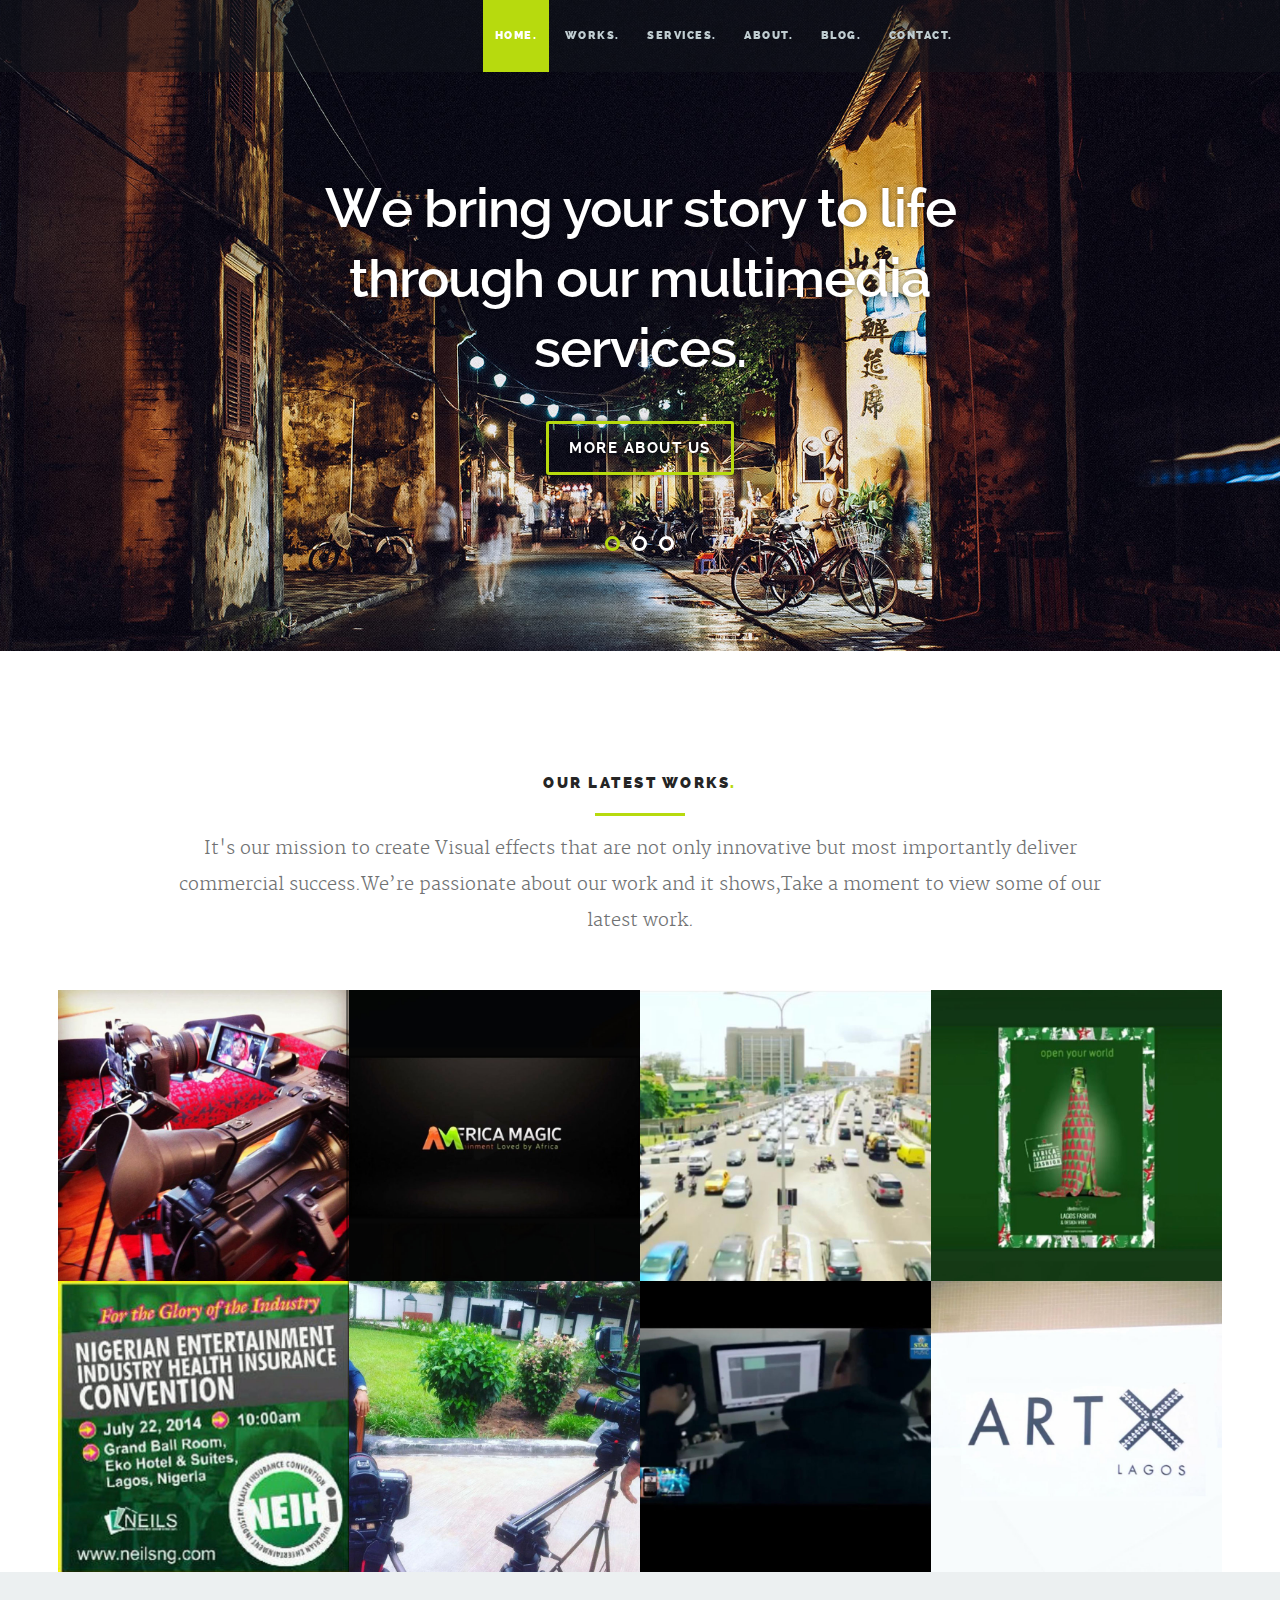
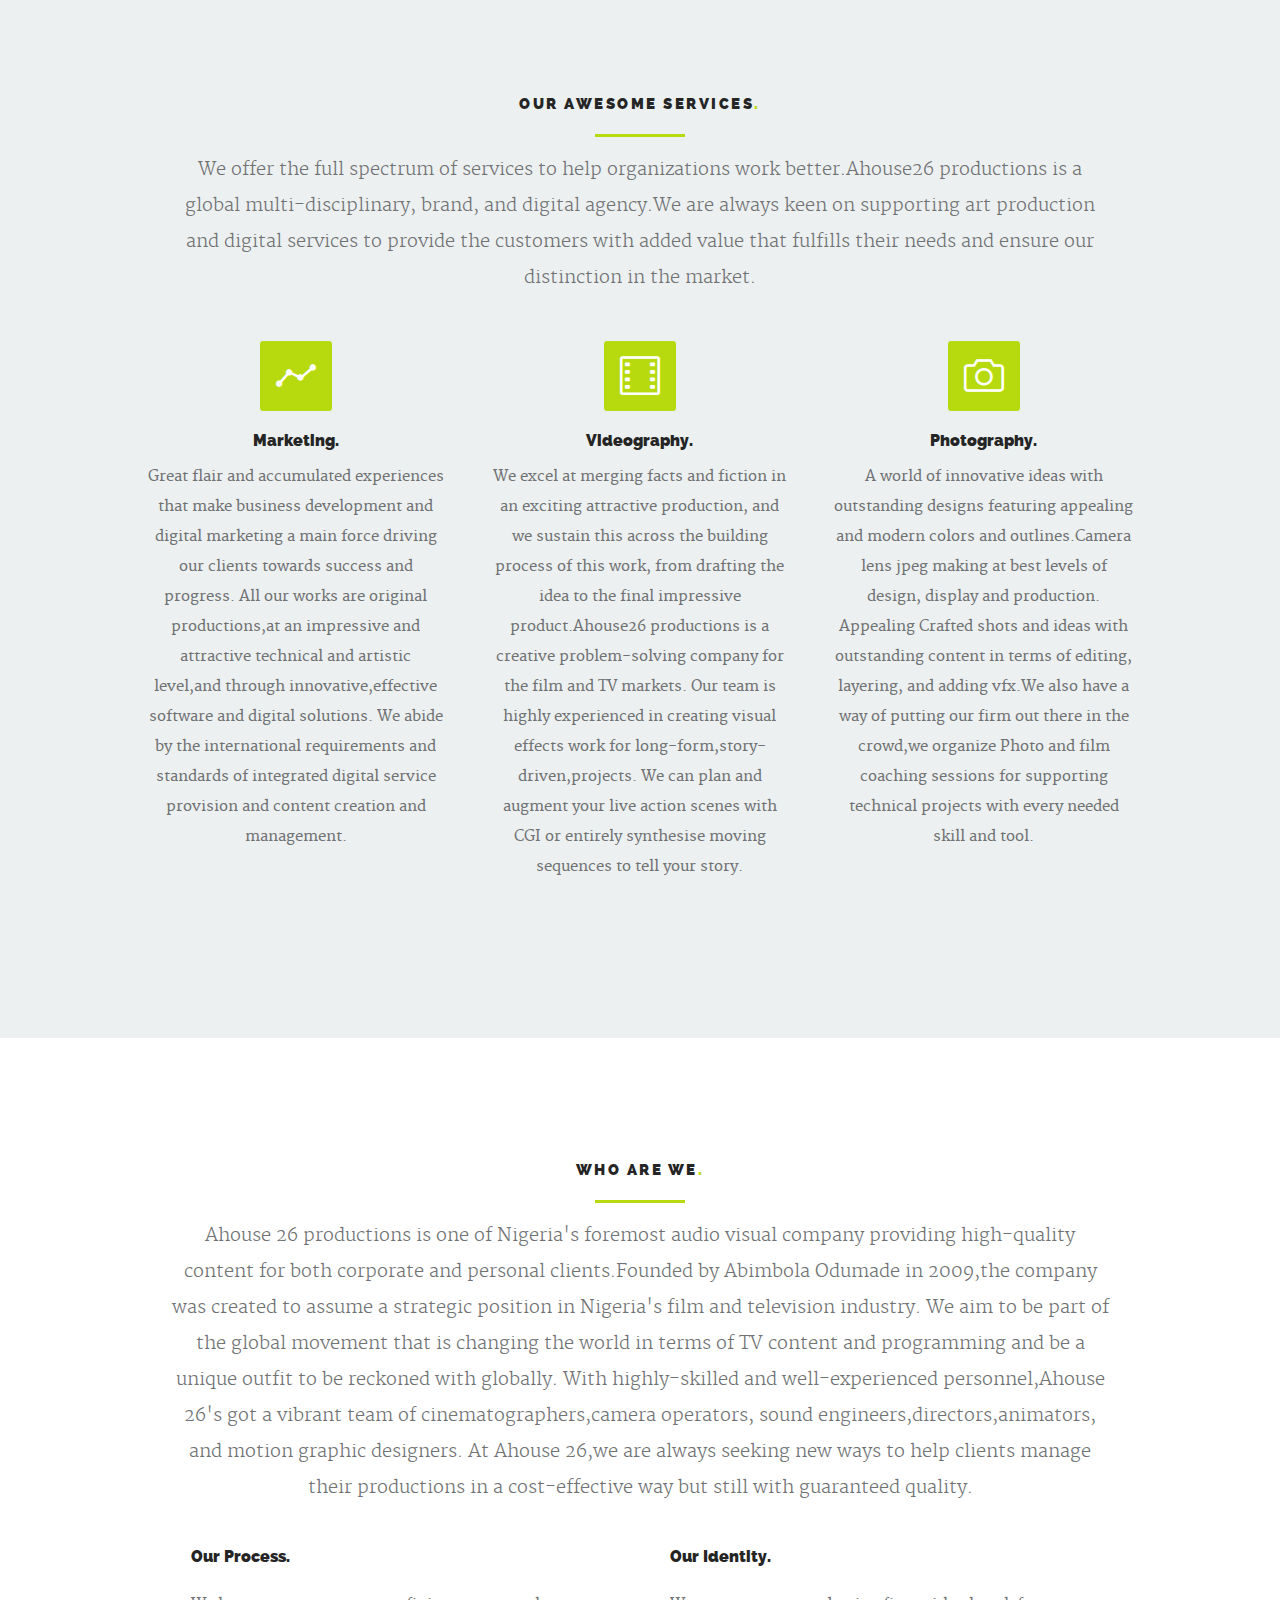
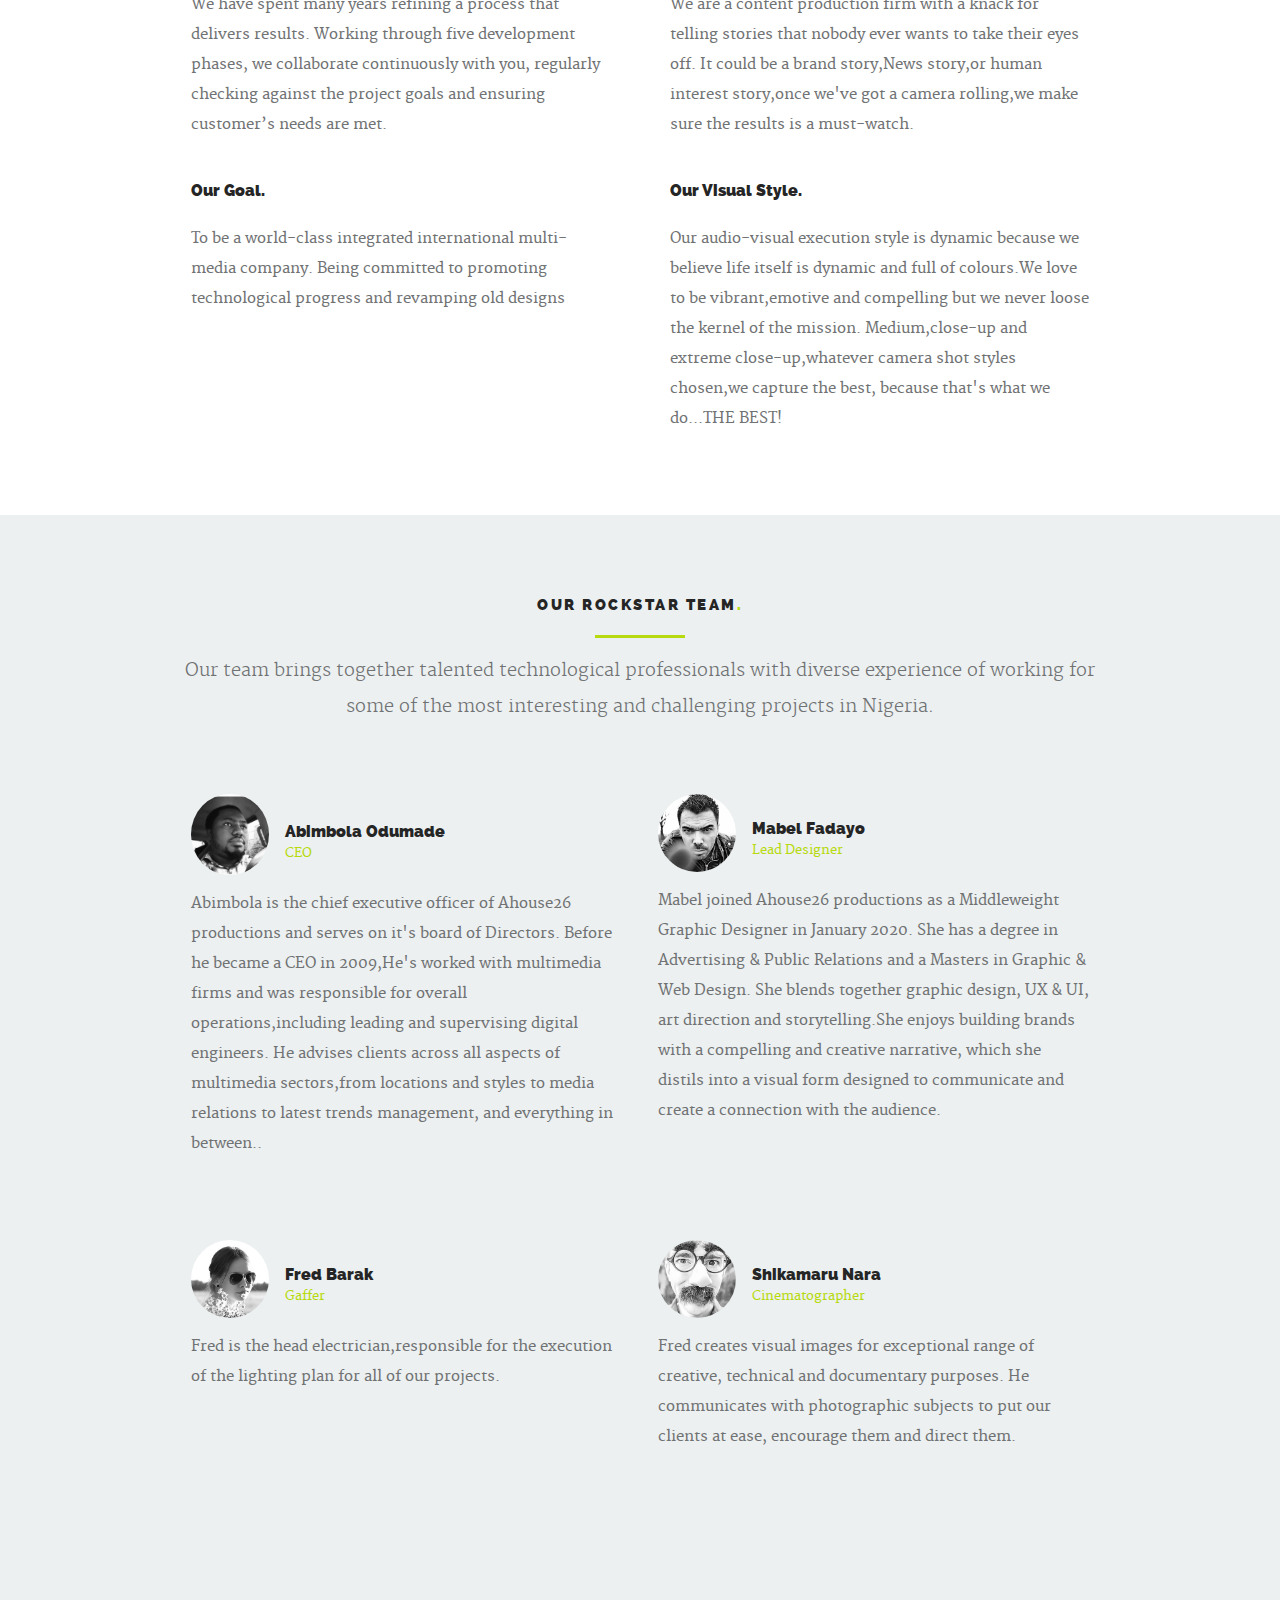
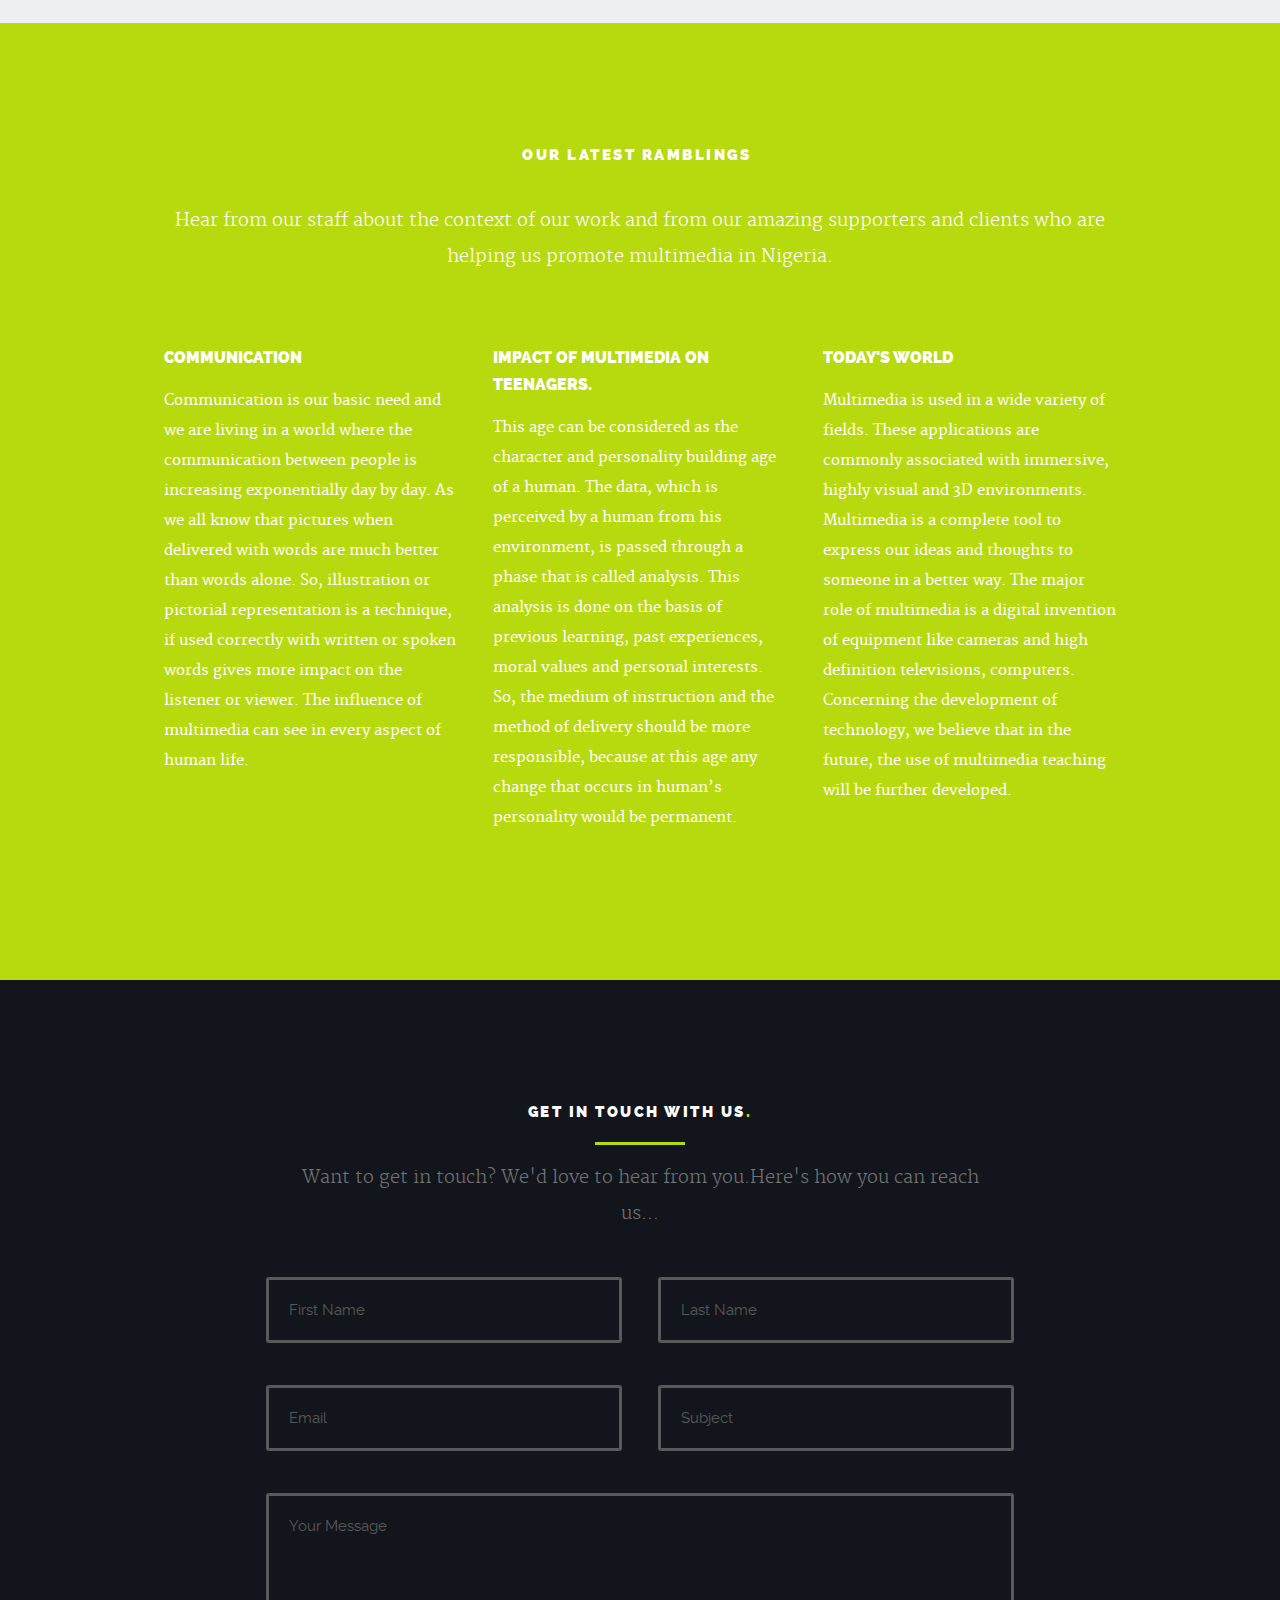
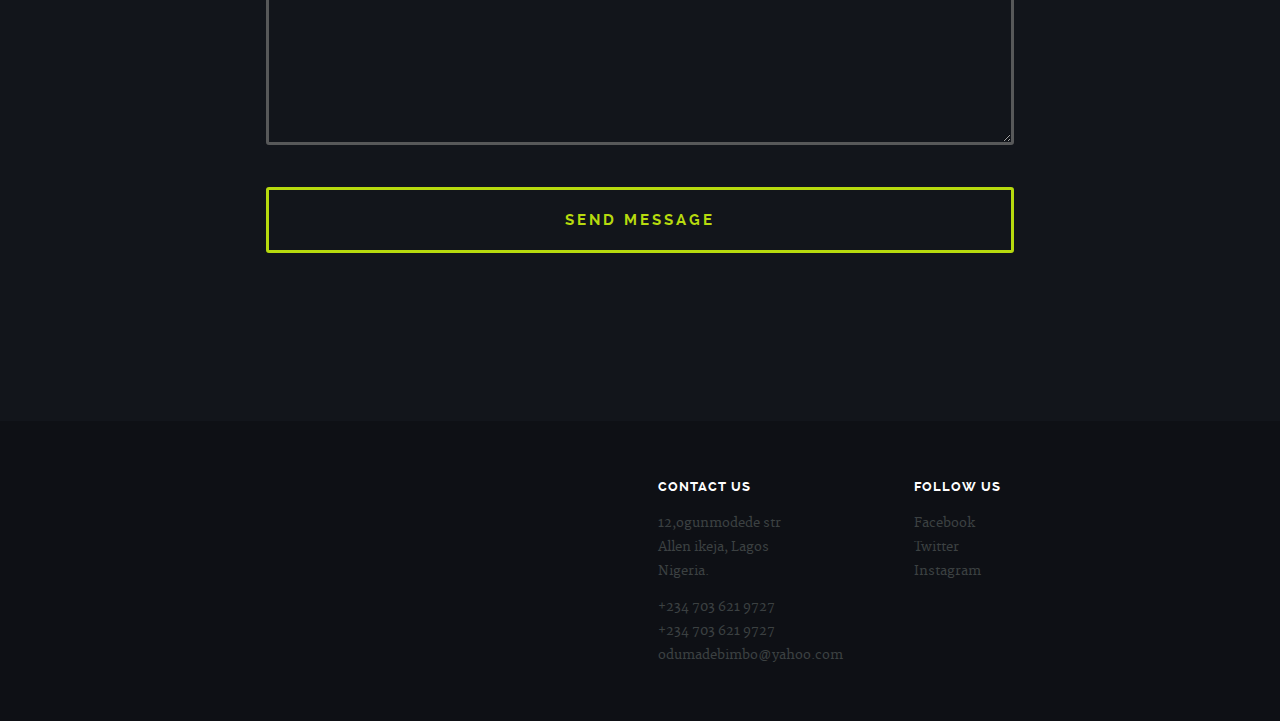
==== index.html @ 0a02a120 "Initial commit" ====
<!DOCTYPE html>
<html class="no-js" lang="en"> 
<head>

   
   <meta charset="utf-8">
	<title>Home -Ahouse26 productions</title>
	<meta name="description" content="">  
	<meta name="author" content="">

  
	<meta name="viewport" content="width=device-width, initial-scale=1, maximum-scale=1">

	
   <link rel="stylesheet" href="css/base.css">
	<link rel="stylesheet" href="css/main.css">
   <link rel="stylesheet" href="css/media-queries.css">         

   
	<script src="js/modernizr.js"></script>

   
	<link rel="shortcut icon" href="favicon.png" >

</head>

<body class="homepage">

   <div id="preloader"> 
	   <div id="status">
         <img src="images/loader.gif" height="60" width="60" alt="">
         <div class="loader">Loading...</div>
      </div>
   </div>
   

  
   <header id="main-header">

   	<div class="row header-inner">

	      <div class="logo">
			<a class="smoothscroll" href="#hero" img src="/images/Logo.png" alt="logo">ahouse26 productions</a>
	      </div>

	      <nav id="nav-wrap">         
	         
	         <a class="mobile-btn" href="#nav-wrap" title="Show navigation">
	         	<span class='menu-text'>Show Menu</span>
	         	<span class="menu-icon"></span>
	         </a>
         	<a class="mobile-btn" href="#" title="Hide navigation">
         		<span class='menu-text'>Hide Menu</span>
         		<span class="menu-icon"></span>
         	</a>         

	         <ul id="nav" class="nav">
	            <li class="current"><a class="active" href="#hero">Home.</a></li>
		         <li><a class="active" href="portfolio.html">Works.</a></li>
	            <li><a class="smoothscroll" href="#services">Services.</a></li>
	            <li><a class="smoothscroll" href="#about">About.</a></li>
	            <li><a class="active" href="blog.html">Blog.</a></li>	            
	            <li><a class="smoothscroll" href="#contact">Contact.</a></li>
	         </ul> 

	      </nav>       

	   </div> 

   </header> 


   
   <section id="hero">	
   	  
		<div class="row hero-content">

			<div class="twelve columns flex-container">

			   <div id="hero-slider" class="flexslider">

				   <ul class="slides">

					  
					   <li>
						   <div class="flex-caption">
								<h1>We bring your story to life through our multimedia services.</h1>	
								<p><a class="button stroke smoothscroll" href="#about">More About Us</a></p>																   
							</div>						
					   </li>

					   
					   <li>						
							<div class="flex-caption">
								<h1 >We imagine, craft and manage your brand in this new digital world.</h1>	
								<p><a class="button stroke smoothscroll" href="#portfolio">See Our Works</a></p>									   
							</div>					
					   </li>

					  
					   <li>
						   <div class="flex-caption">
								<h1 >Take a look at some of <a class="smoothscroll" href="#portfolio" title="">our works</a> or <a class="smoothscroll" href="#contact" title="">contact us</a> to discuss how we can help you.</h1>
								<p><a class="button stroke smoothscroll" href="#contact">Get In Touch</a></p>										   
							</div>
					   </li>					              

				   </ul>

			   </div> 		   

	      </div>  

		</div>   

   </section> 


   
   <section id="portfolio">

      <div class="row section-head">

      	<div class="twelve columns">

	         <h1>Our Latest Works<span>.</span></h1>

	         <hr />

	         <p>It's our mission to create Visual effects that are not only innovative but most importantly deliver commercial success.We’re passionate about our work and it shows,Take a moment to view some of our latest work.
	         </p>

	      </div>

      </div>

      <div class="row items">

      	<div class="twelve columns">

            <div id="portfolio-wrapper" class="bgrid-fourth s-bgrid-third mob-bgrid-half group">

          	   <div class="bgrid item">
                  <div class="item-wrap">

                     <a href="portfolio.html">
                        <img src="images/portfolio/grizzly.jpg" alt="Grizzly">
                        <div class="overlay"></div>                       
                        <div class="portfolio-item-meta">
          					      <h5>Rolling</h5>
                              <p>Photography</p>
          					</div>                         
                     </a>

                  </div>
          		</div> 

               <div class="bgrid item">
                  <div class="item-wrap">

                     <a href="portfolio.html">
                        <img src="images/portfolio/hotel.jpg" alt="Hotel Sign">
                        <div class="overlay">
                        	<div class="portfolio-item-meta">
          					      <h5>African magic</h5>
                              <p>TV show</p>
          					   </div>
                        </div>                        
                     </a>

                  </div>
          		</div>
               <div class="bgrid stack item">
                  <div class="item-wrap">

                     <a href="portfolio.html">
                        <img src="images/portfolio/beetle.jpg" alt="Beetle">                        
                        <div class="overlay">
                        	<div class="portfolio-item-meta">
          					      <h5>Victoria island</h5>
                              <p>Video shoot</p>
          					   </div>
                        </div>                        
                     </a>

                  </div>
          		</div> 

               <div class="bgrid item">
                  <div class="item-wrap">

                     <a href="portfolio.html">
                        <img src="images/portfolio/banjo-player.jpg" alt="Banjo Player">
                        <div class="overlay">
                        	<div class="portfolio-item-meta">
          					      <h5>Heinekens</h5>
                              <p>Commercial</p>
          					   </div>
                        </div>                       
                     </a>

                  </div>
          		</div> 

               <div class="bgrid item">
                  <div class="item-wrap">

                     <a href="portfolio.html">
                     	<img src="images/portfolio/coffee.jpg" alt="Coffee Cup">
                       	<div class="overlay">
                       		<div class="portfolio-item-meta">
          					      <h5>NEILS</h5>
                              <p>Programme</p>
          					   </div>
                       	</div>                        
                     </a>

                  </div>
          		</div> 

               <div class="bgrid item">
                  <div class="item-wrap">

                     <a href="portfolio.html">
                        <img src="images/portfolio/farmerboy.jpg" alt="Farmerboy">
                        <div class="overlay">
                        	<div class="portfolio-item-meta">
          					      <h5>Movie</h5>
                              <p>Videography</p>
          					   </div>
                        </div>                        
                     </a>

                  </div>
          		</div> 

               <div class="bgrid item">
                  <div class="item-wrap">

                     <a href="portfolio.html">                        
                        <img src="images/portfolio/judah.jpg" alt="Judah">                       
                        <div class="overlay">
                        	<div class="portfolio-item-meta">
          					      <h5>Music  video</h5>
                              <p>entertainment</p>
          					   </div>
                        </div>                        
                     </a>

                  </div>
          		</div> 

               <div class="bgrid item">
                  <div class="item-wrap">

                     <a href="portfolio.html">
                        <img src="images/portfolio/embossed-paper.jpg" alt="Embossed Paper">
                        <div class="overlay">
                        	<div class="portfolio-item-meta">
          					      <h5>exhibition</h5>
                              <p>Video shoot</p>
          					   </div>
                        </div>                                                
                     </a>                   

                  </div>
          		</div>  

            </div> 

         </div> 

      </div>  
      
   </section> 


  
   <section id="services">

   	<div class="row section-head">

   		<div class="twelve columns">

	         <h1>Our Awesome Services<span>.</span></h1>

	         <hr />

	         <p>We offer the full spectrum of services to help organizations work better.Ahouse26 productions is a global multi-disciplinary, brand, and digital agency.We are always keen on supporting art production and digital services to provide the customers with added value that fulfills their needs and ensure our distinction in the market.
	         </p>

         </div>

      </div>

      <div class="row">

      	<div class="twelve columns">

	      	<div class="service-list bgrid-third s-bgrid-half mob-bgrid-whole">

	      		<div class="bgrid">

	               <div class="icon-part">
	               	<span class="icon-graph"></span>
	               </div>

	               <h3>Marketing.</h3>

	               <div class="service-content">	                  
		               <p>Great flair and accumulated experiences that make business development and digital marketing a main force driving our clients towards success and progress. 
						   All our works are original productions,at an impressive and attractive technical and artistic level,and through innovative,effective software and digital solutions.
						   We abide by the international requirements and standards of integrated digital service provision and content creation and management.
	         			</p> 
	               </div>      

	            </div> 

				   <div class="bgrid">

	              	<div class="icon-part">
	               	<i class="icon-film"></i>
	               </div>

	               <h3>Videography.</h3>                  

	               <div class="service-content">	                  
		               <p>We excel at merging facts and fiction in an exciting attractive production, and we sustain this across the building process of this work, from drafting the idea to the final impressive product.Ahouse26 productions is a creative problem-solving company for the film and TV markets.
						   Our team is highly experienced in creating visual effects work for long-form,story-driven,projects.
						   We can plan and augment your live action scenes with CGI or entirely synthesise moving sequences to tell your story.
	         			</p> 
	               </div>                                 

	            </div> 
				   <div class="bgrid">

	              	<div class="icon-part">	               	
	               	<i class="icon-camera"></i>
	               </div>

	               <h3>Photography.</h3>

	               <div class="service-content">		                  
		               <p> A world of innovative ideas with outstanding designs featuring appealing and modern colors and outlines.Camera lens jpeg making at best levels of design, display and production.
						Appealing Crafted shots and ideas with outstanding content in terms of editing, layering, and adding vfx.We also have a way of putting our firm out there in the crowd,we organize Photo and film coaching sessions for supporting technical projects with every needed skill and tool.
	         			</p> 
	               </div>                               

	            </div> 

				   
	                  
	               

   </section> 


   
   <section id="about">

   	<div class="row section-head">

   		<div class="twelve columns">

	         <h1>Who Are We<span>.</span></h1>

	         <hr />

	         <p>Ahouse 26 productions is one of Nigeria's foremost audio visual company providing high-quality content for both corporate 
				and personal clients.Founded by Abimbola Odumade in 2009,the company was created to assume a strategic position in 
				Nigeria's film and television industry.
				We aim to be part of the global movement that is changing the world in terms of TV content and programming and be a unique
				outfit to be reckoned with globally.
				With highly-skilled and well-experienced personnel,Ahouse 26's got a vibrant team of cinematographers,camera operators,
				sound engineers,directors,animators, and motion graphic designers.
				At Ahouse 26,we are always seeking new ways to help clients manage their productions in a cost-effective way but still with
				guaranteed quality.
	         </p>

	      </div>

      </div>

      <div class="row about-content"> 

      	<div class="mob-whole six columns left">

      		<h3>Our Process.</h3>	

	      	<p>We have spent many years refining a process that delivers results. Working through five development phases,
			we collaborate continuously with you, regularly checking against the project goals and
			ensuring customer’s needs are met.
	         </p>

      	</div> 

      	<div class="mob-whole six columns right">

	      	<h3>Our Identity.</h3>

	      	<p>We are a content production firm with a knack  for telling stories that nobody ever wants to take their eyes off.
				It could be a brand story,News story,or human interest story,once we've got a camera rolling,we make sure the 
				results is a must-watch.

	         </p>	

      	</div> 

      </div> 

      <div class="row about-content"> 

      	<div class="mob-whole six columns left">

	      	<h3>Our Goal.</h3>	

	      	<p>To be a world-class integrated international multi-media company. Being committed to promoting technological progress and revamping 
				old designs
	         </p>

      	</div> 

      	<div class="mob-whole six columns right">

	      	<h3>Our Visual Style.</h3>

	      	<p>Our audio-visual execution style is dynamic because we believe life itself is dynamic and
				full of colours.We love to be vibrant,emotive and compelling but we never loose the kernel
				of the mission.
				Medium,close-up and extreme close-up,whatever camera shot styles chosen,we capture the best,
				because that's what we do...THE BEST!
	         </p>	

      	</div> 

      </div> 

      
   	<div id='team'>

	      <div class="row team section-head">

	   		<div class="twelve columns">

		         <h1>Our Rockstar Team<span>.</span></h1>

		         <hr />

		         <p>Our team brings together talented technological professionals with diverse experience of working
					 for some of the most interesting and challenging projects in Nigeria.
		         </p>	         

		      </div>

	      </div>

      	<div class="row about-content">

      		<div class="twelve columns">

		         <div id="team-wrapper" class="bgrid-half mob-bgrid-whole group">

		            <div class="bgrid member">

		               <div class="member-header">

		                 	<div class="member-pic">
									<img src="images/team/member01-k.jpeg" alt=""/>                        	                       	
		                 	</div>

		                  <div class="member-name">
		                     <h3>Abimbola Odumade</h3>
		                     <span>CEO</span>
		                  </div>

		               </div>							

		               <p>Abimbola is the chief executive officer of Ahouse26 productions and serves on it's board of Directors.
						Before he became a CEO in 2009,He's worked with multimedia firms and was responsible for overall operations,including
						leading and supervising digital engineers.
						He advises clients across all aspects of multimedia sectors,from locations and styles to media relations
						to latest trends management, and everything in between.. </p>

		               

		          	</div> 

		            <div class="bgrid member">

		              	<div class="member-header">
										
								<div class="member-pic">
		                 		<img src="images/team/member02-k.jpg" alt=""/>                        	
		                	</div>
		                
		                	<div class="member-name">
		                   	<h3>Mabel Fadayo</h3>
		                   	<span>Lead Designer</span>
		                	</div>

		               </div>

		               <p>Mabel joined Ahouse26 productions as a Middleweight Graphic Designer in January 2020.
						She has a degree in Advertising & Public Relations and a Masters in Graphic & Web Design.
						She blends together graphic design, UX & UI,
						art direction and storytelling.She enjoys building brands with a compelling and creative narrative,
						which she distils into a visual form designed to communicate and create a connection with the audience. </p>

		               
		       		</div> 
		            <div class="bgrid member first">

							<div class="member-header">
							
								<div class="member-pic">
		                		<img src="images/team/member03-k.jpg" alt=""/>                        	
		               	</div>

		               	<div class="member-name">
		                  	<h3>Fred Barak</h3>
		                  	<span>Gaffer</span>
		               	</div>

							</div>

		               <p>Fred is the head electrician,responsible for the execution of the lighting plan for all of our projects.</p>

		               

		      		</div> 

		            <div class="bgrid member">

		            	<div class="member-header">
										
								<div class="member-pic">
									<img src="images/team/member04-k.jpg" alt=""/>                        	                        	
		                 	</div>

		                  <div class="member-name">
		                     <h3>Shikamaru Nara</h3>
		                     <span>Cinematographer</span>
		                  </div>

		               </div>

		               <p>Fred creates visual images for exceptional range of creative, technical and documentary purposes.
						He communicates with photographic subjects to put our clients at ease, encourage them and direct them. </p>

		               

		            </div> 
		         </div> 

	         </div> 

         </div> 

      </div>       

   </section> 

   
   <section id="journal">

	   <div class="row section-head">

	   	<div class="twelve columns">

			   <h1>Our Latest Ramblings<span>.</span></h1>

			   <hr />

			   <p>Hear from our staff about the context of our work and from our amazing supporters and clients who are helping us 
				   promote multimedia in Nigeria.
		      </p>	         

		    </div>

	   </div>

      <div class="row">

      	<div class="twelve columns">

	         <div id="blog-wrapper" class="bgrid-third s-bgrid-half mob-bgrid-whole group">

	            <article class="bgrid">
						
						<h5>March 16, 2021</h5>
	               <h3><a href="single.html">COMMUNICATION</a></h3>
	                           
	               <p>Communication is our basic need and we are living in a world where the communication between people is increasing
					    exponentially day by day. As we all know that pictures when delivered with words are much better than words alone. 
						So, illustration or pictorial representation is a technique, if used correctly with written or spoken words gives 
						more impact on the listener or viewer.
						 The influence of multimedia can see in every aspect of human life. 
	               </p>
	                        
	            </article>

	            <article class="bgrid">
						
						<h5>August 29, 2020</h5>
	               <h3><a href="single.html">IMPACT OF MULTIMEDIA ON TEENAGERS.</a></h3>
	                           
	               <p>
					This age can be considered as the character and personality building age of a human. The data, which is perceived by a 
					human from his environment, is passed through a phase that is  called  analysis.  This  analysis  is  done  on  the  basis
					  of previous  learning,  past  experiences,  moral  values  and personal  interests.  So,  the  medium  of  instruction
					    and  the method of delivery should be  more responsible, because  at this  age  any  change  that  occurs  in  human’s
						  personality would be permanent. 
	            	</p>
	                        
	            </article>

	            <article class="bgrid">
						
						<h5>December 28, 2020</h5>	
	               <h3><a href="single.html">TODAY'S WORLD</a></h3>
	                           
	               <p>
					Multimedia is used in a wide variety of fields. These applications are commonly associated with immersive, highly visual
					 and 3D environments. Multimedia is a complete tool to express our ideas and thoughts to someone in a better way. The major
					  role of multimedia is a digital invention of equipment like cameras and high definition televisions, computers.
					   Concerning the development of technology, we believe that in the future, the use of multimedia teaching will be further developed.

	            	</p>
	                        
	            </article>

	           

	            

	                             

	         </div> 

	      </div> 

      </div> 

   </section> 

   
   
   <section id="contact">

   	<div class="row section-head">

   		<div class="twelve columns">

	         <h1>Get In Touch With Us<span>.</span></h1>

	         <hr />

	         <p>Want to get in touch? We'd love to hear from you.Here's how you can reach us...
	         </p>

	      </div>

      </div>

      <div class="row form-section">
      	
      	<div id="contact-form" class="twelve columns">

            <form name="contactForm" id="contactForm" method="post" action="">

      			<fieldset>

                  <div class="row">

	                  <div class="six columns mob-whole">
	                  	<label for="contactFname">First Name <span class="required">*</span></label>	      						   
	      					<input name="contactFname" type="text" id="contactFname" placeholder="First Name" value="" />	      					
	                  </div>

	                  <div class="six columns mob-whole">	
	                  	<label for="contactLname">Last Name <span class="required">*</span></label>      						   
	      					<input name="contactLname" type="text" id="contactLname" placeholder="Last Name" value="" />	      					
	                  </div>	                        

                  </div>

                  <div class="row">

	                  <div class="six columns mob-whole">	
	                  	<label for="contactEmail">Email <span class="required">*</span></label>      						   
	      					<input name="contactEmail" type="text" id="contactEmail" placeholder="Email" value="" />	      					
	                  </div>

	                  <div class="six columns mob-whole">	 
	                  	<label for="contactSubject">Subject</label>     						   
	      					<input name="contactSubject" type="text" id="contactSubject" placeholder="Subject"  value="" />	      					
	                  </div>

                  </div>

                  <div class="row">

	                  <div class="twelve columns">
	                     <label  for="contactMessage">Message <span class="required">*</span></label>
	                     <textarea name="contactMessage"  id="contactMessage" placeholder="Your Message" rows="10" cols="50" ></textarea>
	                  </div>

                  </div>

                  <div>
                     <button class="submit full-width">Send Message</button>
                     <div id="image-loader">
                        <img src="images/loader.gif" alt="" />
                     </div>
                  </div>

      			</fieldset>
      				
      		</form> 

            
            <div id="message-warning"></div>
            <div id="message-success">
               <i class="fa fa-check"></i>Your message was sent, thank you!<br />
    			</div>

         </div>   	

      </div> 
   </section>  


   
   <footer>

      <div class="row">       

         <div class="six columns tab-whole footer-about">
				
				    

         </div> 

         <div class="six columns tab-whole right-cols">

            <div class="row">

               <div class="columns">
                  <h3 class="address">Contact Us</h3>
                  <p>
                  12,ogunmodede str<br>
                  Allen ikeja, Lagos<br>
                  Nigeria.
                  </p>

                  <ul>
                    <li><a href="tel:+234 703 621 9727">+234 703 621 9727</a></li>
                    <li><a href="tel:+234 703 621 9727">+234 703 621 9727</a></li>
                    <li><a href="mailto:odumadebimbo@yahoo.com">odumadebimbo@yahoo.com</a></li>
                  </ul>                  
               </div>            

               <div class="columns last">
                  <h3 class="contact">Follow Us</h3>

                  <ul>
                     <li><a href="#">Facebook</a></li>
                     <li><a href="#">Twitter</a></li>
                     <li><a href="https://www.instagram.com/ahouse26productions/?hl=en">Instagram</a></li>
                     
                     
                  </ul>
                  
               </div> 

            </div> 

         </div>

         <p></a></p>        

         <div id="go-top">
            <a class="smoothscroll" title="Back to Top" href="#hero"><span>Top</span><i class="fa fa-long-arrow-up"></i></a>
         </div>

      </div> 

   </footer> 


   
   <script src="http://ajax.googleapis.com/ajax/libs/jquery/1.10.2/jquery.min.js"></script>
   <script>window.jQuery || document.write('<script src="js/jquery-1.10.2.min.js"><\/script>')</script>
   <script type="text/javascript" src="js/jquery-migrate-1.2.1.min.js"></script>   
   <script src="js/jquery.flexslider.js"></script>
   <script src="js/jquery.fittext.js"></script>
   <script src="js/backstretch.js"></script> 
   <script src="js/waypoints.js"></script>  
   <script src="js/main.js"></script>

</body>

</html>
---- css/base.css ----
html {
	font-family: sans-serif;
	-ms-text-size-adjust: 100%;
	-webkit-text-size-adjust: 100%;
}
body {
	margin: 0;
}
article, aside, details, figcaption, figure, footer, header, hgroup, main, nav, section, summary {
	display: block;
}
audio, canvas, progress, video {
	display: inline-block;
	vertical-align: baseline;
}
audio:not([controls]) {
	display: none;
	height: 0;
}
[hidden], template {
	display: none;
}
a {
	background: transparent;
}
a:active, a:hover {
	outline: 0;
}
abbr[title] {
	border-bottom: 1px dotted;
}
b, strong {
	font-weight: bold;
}
dfn {
	font-style: italic;
}
h1 {
	font-size: 2em;
	margin: 0.67em 0;
}
mark {
	background: #ff0;
	color: #000;
}
small {
	font-size: 80%;
}
sub, sup {
	font-size: 75%;
	line-height: 0;
	position: relative;
	vertical-align: baseline;
}
sup {
	top: -0.5em;
}
sub {
	bottom: -0.25em;
}
img {
	border: 0;
}
svg:not(:root) {
	overflow: hidden;
}
figure {
	margin: 1em 40px;
}
hr {
	-moz-box-sizing: content-box;
	box-sizing: content-box;
	height: 0;
}
pre {
	overflow: auto;
}
code, kbd, pre, samp {
	font-family: monospace, monospace;
	font-size: 1em;
}
button, input, optgroup, select, textarea {
	color: inherit;
	font: inherit;
	margin: 0;
}
button {
	overflow: visible;
}
button, select {
	text-transform: none;
}
button, html input[type="button"], input[type="reset"], input[type="submit"] {
	-webkit-appearance: button;
	cursor: pointer;
}
button[disabled], html input[disabled] {
	cursor: default;
}
button::-moz-focus-inner, input::-moz-focus-inner {
	border: 0;
	padding: 0;
}
input {
	line-height: normal;
}
input[type="checkbox"], input[type="radio"] {
	box-sizing: border-box;
	padding: 0;
}
input[type="number"]::-webkit-inner-spin-button, input[type="number"]::-webkit-outer-spin-button {
	height: auto;
}
input[type="search"] {
	-webkit-appearance: textfield;
	-moz-box-sizing: content-box;
	-webkit-box-sizing: content-box;
	box-sizing: content-box;
}
input[type="search"]::-webkit-search-cancel-button, input[type="search"]::-webkit-search-decoration {
	-webkit-appearance: none;
}
fieldset {
	border: 1px solid #c0c0c0;
	margin: 0 2px;
	padding: 0.35em 0.625em 0.75em;
}
legend {
	border: 0;
	padding: 0;
}
textarea {
	overflow: auto;
}
optgroup {
	font-weight: bold;
}
table {
	border-collapse: collapse;
	border-spacing: 0;
}
td, th {
	padding: 0;
}

/* 
/* b. Basic Setup Styles - Top Elements
/* =================================================================== */
*, *:before, *:after {
	-webkit-box-sizing: border-box;
	-moz-box-sizing: border-box;
	box-sizing: border-box;
}
html {
	-webkit-font-smoothing: antialiased;
	-moz-osx-font-smoothing: grayscale;
	font-size: 62.5%;
}
body {
	font-weight: normal;
	line-height: 1;
	text-rendering: optimizeLegibility;
}

/* 
/* c. Typography
====================================================================== */
div, dl, dt, dd, ul, ol, li, h1, h2, h3, h4, h5, h6, pre, form, p, blockquote, th, td {
	margin: 0;
	padding: 0;
}
h1, h2, h3, h4, h5, h6 {
	text-rendering: optimizeLegibility;
	line-height: 1.2;
}
hr {
	border: solid #ddd;
	border-width: 1px 0 0;
	clear: both;
	margin: 11px 0 24px;
	height: 0;
}
em, i {
	font-style: italic;
	line-height: inherit;
}
strong, b {
	font-weight: bold;
	line-height: inherit;
}
small {
	font-size: 60%;
	line-height: inherit;
}
ul {
	list-style: none;
}
ol {
	list-style: decimal;
}
ol, ul.square, ul.circle, ul.disc {
	margin-left: 17px;
}
ul.square {
	list-style: square;
}
ul.circle {
	list-style: circle;
}
ul.disc {
	list-style: disc;
}
ul li {
	padding-left: 4px;
}
ul ul, ul ol, ol ol, ol ul {
	margin: 3px 0 3px 17px;
}

/* links
---------------------------------------------------------------------- */
a {
	text-decoration: none;
	line-height: inherit;
}
a img {
	border: none;
}
a:focus {
	outline: none;
}
p a, p a:visited {
	line-height: inherit;
}

/* 
/* d. Media
/* =================================================================== */
img, video, embed, object {
	max-width: 100%;
	height: auto;
}
object, embed {
	height: 100%;
}
img {
	-ms-interpolation-mode: bicubic;
}

/* 
/* e. Grid
===================================================================== */
.row {
	width: 94%;
	max-width: 1024px;
	margin: 0 auto;
}
.ie8 .row {
	width: 1024px;
}
.narrow .row {
	max-width: 980px;
}
.row .row {
	width: auto;
	max-width: none;
	margin-left: -18px;
	margin-right: -18px;
}
.row:before, .row:after {
	content: "";
	display: table;
}
.row:after {
	clear: both;
}
.column, .columns, .bgrid {
	position: relative;
	padding: 0 18px;
	min-height: 1px;
	float: left;
}
.column.centered, .columns.centered {
	float: none;
	margin: 0 auto;
}
.row.collapsed > .column, .row.collapsed > .columns, .column.collapsed, .columns.collapsed {
	padding: 0;
}
[class*="column"] + [class*="column"]:last-child {
	float: right;
}
[class*="column"] + [class*="column"].end {
	float: right;
}
.one, .row .one {
	width: 8.33333%;
}
.two, .row .two {
	width: 16.66667%;
}
.three, .row .three {
	width: 25%;
}
.four, .row .four {
	width: 33.33333%;
}
.five, .row .five {
	width: 41.66667%;
}
.six, .row .six {
	width: 50%;
}
.seven, .row .seven {
	width: 58.33333%;
}
.eight, .row .eight {
	width: 66.66667%;
}
.nine, .row .nine {
	width: 75%;
}
.ten .row .ten {
	width: 83.33333%;
}
.eleven, .row .eleven {
	width: 91.66667%;
}
.twelve, .row .twelve {
	width: 100%;
}

/* tablets
--------------------------------------------------------------- */
@media screen and (max-width:768px) {
	.row {
		width: auto;
		padding-left: 30px;
		padding-right: 30px;
	}
	.row .row {
		padding-left: 0;
		padding-right: 0;
		margin-left: -15px;
		margin-right: -15px;
	}
	.column, .columns {
		padding: 0 15px;
	}
	.tab-fourth, .row .tab-fourth {
		width: 25%;
	}
	.tab-third, .row .tab-third {
		width: 33.33333%;
	}
	.tab-half, .row .tab-half {
		width: 50%;
	}
	.tab-2thirds, .row .tab-2thirds {
		width: 66.66667%;
	}
	.tab-3fourths, .row .tab-3fourths {
		width: 75%;
	}
	.tab-whole, .row .tab-whole {
		width: 100%;
	}
}

/* mobile
--------------------------------------------------------------- */
@media screen and (max-width:600px) {
	.row {
		padding-left: 25px;
		padding-right: 25px;
	}
	.row .row {
		margin-left: -10px;
		margin-right: -10px;
	}
	.column, .columns {
		padding: 0 10px;
	}
	.mob-fourth, .row .mob-fourth {
		width: 25%;
	}
	.mob-half, .row .mob-half {
		width: 50%;
	}
	.mob-3fourths, .row .mob-3fourths {
		width: 75%;
	}
	.mob-whole, .row .mob-whole {
		width: 100%;
	}
}

/* small mobile devices
--------------------------------------------------------------- */
@media screen and (max-width:400px) {
	.row {
		padding-left: 30px;
		padding-right: 30px;
	}
	.row .row {
		padding-left: 0;
		padding-right: 0;
		margin-left: 0;
		margin-right: 0;
	}
	.column, .columns {
		width: auto !important;
		float: none !important;
		margin-left: 0;
		margin-right: 0;
		clear: both;
		padding: 0;
	}
	[class*="column"] + [class*="column"]:last-child {
		float: none;
	}
}

/* larger screens
--------------------------------------------------------------- */
@media screen and (min-width:1200px) {
	.wide .wrap {
		max-width: 1180px;
	}
}


/* block grids
--------------------------------------------------------------- */
.bgrid-sixth .bgrid {
	width: 16.66667%;
}
.bgrid-fourth .bgrid {
	width: 25%;
}
.bgrid-third .bgrid {
	width: 33.33333%;
}
.bgrid-half .bgrid {
	width: 50%;
}
.bgrid {
	padding: 0;
}

/* Clearing for block grid columns. Allows columns with
different heights to align properly. */
.first {
	clear: both;
}

/* first column in large(default) screen - for IE8 */
.bgrid-sixth .bgrid:nth-child(6n+1), .bgrid-fourth .bgrid:nth-child(4n+1), .bgrid-third .bgrid:nth-child(3n+1), .bgrid-half .bgrid:nth-child(2n+1) {
	clear: both;
}

/* smaller screens */
@media screen and (max-width:900px) {
	/* block grids for small screens */
	.s-bgrid-sixth .bgrid {
		width: 16.66667%;
	}
	.s-bgrid-fourth .bgrid {
		width: 25%;
	}
	.s-bgrid-third .bgrid {
		width: 33.33333%;
	}
	.s-bgrid-half .bgrid {
		width: 50%;
	}
	.s-bgrid-whole .bgrid {
		width: 100%;
		clear: both;
	}
	.first, [class*="bgrid-"] .bgrid:nth-child(n) {
		clear: none;
	}
	.s-bgrid-sixth .bgrid:nth-child(6n+1), .s-bgrid-fourth .bgrid:nth-child(4n+1), .s-bgrid-third .bgrid:nth-child(3n+1), .s-bgrid-half .bgrid:nth-child(2n+1) {
		clear: both;
	}
}

/* tablets */
@media screen and (max-width:768px) {
	.tab-bgrid-sixth .bgrid {
		width: 16.66667%;
	}
	.tab-bgrid-fourth .bgrid {
		width: 25%;
	}
	.tab-bgrid-third .bgrid {
		width: 33.33333%;
	}
	.tab-bgrid-half .bgrid {
		width: 50%;
	}
	.tab-bgrid-whole .bgrid {
		width: 100%;
		clear: both;
	}
	.first, [class*="tab-bgrid-"] .bgrid:nth-child(n) {
		clear: none;
	}
	.tab-bgrid-sixth .bgrid:nth-child(6n+1), .tab-bgrid-fourth .bgrid:nth-child(4n+1), .tab-bgrid-third .bgrid:nth-child(3n+1), .tab-bgrid-half .bgrid:nth-child(2n+1) {
		clear: both;
	}
}

/* mobile devices */
@media screen and (max-width:600px) {
	.mob-bgrid-sixth .bgrid {
		width: 16.66667%;
	}
	.mob-bgrid-fourth .bgrid {
		width: 25%;
	}
	.mob-bgrid-third .bgrid {
		width: 33.33333%;
	}
	.mob-bgrid-half .bgrid {
		width: 50%;
	}
	.mob-bgrid-whole .bgrid {
		width: 100%;
		clear: both;
	}
	.first, [class*="mob-bgrid-"] .bgrid:nth-child(n) {
		clear: none;
	}
	.mob-bgrid-sixth .bgrid:nth-child(6n+1), .mob-bgrid-fourth .bgrid:nth-child(4n+1), .mob-bgrid-third .bgrid:nth-child(3n+1), .mob-bgrid-half .bgrid:nth-child(2n+1) {
		clear: both;
	}
}

/* stack on small mobile devices */
@media screen and (max-width:400px) {
	.stack .bgrid {
		width: auto !important;
		float: none !important;
		margin-left: 0;
		margin-right: 0;
		clear: both;
	}
}

/* 
/* f. MISC
===================================================================== */

/* Clearing - (http://nicolasgallagher.com/micro-clearfix-hack/
--------------------------------------------------------------------- */
.group:before, .group:after {
	content: "";
	display: table;
}
.group:after {
	clear: both;
}

/* Misc Helper Styles
--------------------------------------------------------------------- */
.hidden {
	display: none;
}
.remove-bottom {
	margin-bottom: 0;
}
.half-bottom {
	margin-bottom: 15px !important;
}
.add-bottom {
	margin-bottom: 30px !important;
}
.no-border {
	border: none;
}
.text-center {
	text-align: center;
}
.text-left {
	text-align: left;
}
.text-right {
	text-align: right;
}
.pull-left {
	float: left;
}
.pull-right {
	float: right;
}
.align-center {
	margin-left: auto;
	margin-right: auto;
	text-align: center;
}
---- css/main.css ----
/* =================================================================== */
/* 
/*   v1.0 Main Stylesheet
/*  url:styleshout.com
/*  10-10-2014
/*
/*  ------------------------------------------------------------------ 

    TOC: 
    a. Webfonts and Iconfonts
    b. Document Setup
    c. Forms  
    d. Preloader
    e. Buttons
    f. Other Components
    g. Header Styles
    h. Content Styles
    i. Footer Styles
    j. Common and shared styles
    k. Hero Section
    l. Portfolio Section
    m. Services Section
    n. About Section
    o. Journal Section
    p. Contact Section
    q. Blog Entry
    r. Portfolio Entry

/* =================================================================== */

/* 
/* a. Webfonts and Iconfonts
/* =================================================================== */
@import url("fonts.css");
@import url("font-awesome/css/font-awesome.min.css");
@import url("simple-line-icons/simple-line-icons.css");

/* 
/* b. Document Setup
/* =================================================================== */

/* Body
---------------------------------------------------------------------- */
body {
	background: #0e1015;
	font: 15px/30px "merriweather-regular", serif;
	font-weight: normal;
	color: #575859;
}

/* Links
---------------------------------------------------------------------- */
a, a:visited {
	color: #b7da0e;
	-moz-transition: all 0.3s ease-in-out;
	-o-transition: all 0.3s ease-in-out;
	-webkit-transition: all 0.3s ease-in-out;
	-ms-transition: all 0.3s ease-in-out;
	transition: all 0.3s ease-in-out;
}
a:hover, a:focus {
	color: black;
}

/* Typography
--------------------------------------------------------------------- */
h1, h2, h3, h4, h5, h6 {
	font-family: "raleway-bold", sans-serif;
	color: #252525;
	font-style: normal;
	text-rendering: optimizeLegibility;
	margin: 18px 0 15px;
}
h1 a, h2 a, h3 a, h4 a, h5 a, h6 a {
	font-weight: inherit;
}
h1 {
	font-size: 30px;
	line-height: 36px;
	margin-top: 0;
	letter-spacing: -1px;
}
h2 {
	font-size: 24px;
	line-height: 30px;
}
h3 {
	font-size: 20px;
	line-height: 30px;
}
h4 {
	font-size: 17px;
	line-height: 30px;
}
h5 {
	font-size: 14px;
	line-height: 30px;
	margin-top: 15px;
	text-transform: uppercase;
	letter-spacing: 1px;
}
h6 {
	font-size: 13px;
	line-height: 30px;
	margin-top: 15px;
	text-transform: uppercase;
	letter-spacing: 1px;
}
p {
	margin: 15px 0 15px 0;
}
p img {
	margin: 0;
}
p.lead {
	font: 17px/33px "merriweather-light", serif;
	color: #707273;
}
em {
	font: 15px/30px "merriweather-italic", serif;
	font-style: normal;
}
strong, b {
	font: 15px/30px "merriweather-bold", serif;
	font-weight: normal;
}
small {
	font-size: 11px;
	line-height: inherit;
}
blockquote {
	margin: 18px 0px;
	padding-left: 40px;
	position: relative;
}
blockquote:before {
	content: "\201C";
	opacity: 0.45;
	font-size: 80px;
	line-height: 0px;
	margin: 0;
	font-family: arial, sans-serif;
	position: absolute;
	top: 30px;
	left: 0;
}
blockquote p {
	font-family: georgia, serif;
	font-style: italic;
	padding: 0;
	font-size: 18px;
	line-height: 30px;
}
blockquote cite {
	display: block;
	font-size: 12px;
	font-style: normal;
	line-height: 18px;
}
blockquote cite:before {
	content: "\2014 \0020";
}
blockquote cite a, blockquote cite a:visited {
	color: #707273;
	border: none;
}
abbr {
	font-family: "merriweather-bold", serif;
	font-variant: small-caps;
	text-transform: lowercase;
	letter-spacing: .5px;
	color: #7d7e80;
}
pre, code {
	font-family: Consolas, "Andale Mono", Courier, "Courier New", monospace;
}
pre {
	white-space: pre;
	white-space: pre-wrap;
	word-wrap: break-word;
}
code {
	padding: 3px;
	background: #ecf0f1;
	color: #707273;
	border-radius: 3px;
}
del {
	text-decoration: line-through;
}
abbr[title], dfn[title] {
	border-bottom: 1px dotted;
	cursor: help;
}
mark {
	background: #FFF49B;
	color: #000;
}
hr {
	border: solid white;
	border-width: 1px 0 0;
	clear: both;
	margin: 23px 0 12px;
	height: 0;
}

/* Lists
--------------------------------------------------------------------- */
ul, ol {
	margin-top: 15px;
	margin-bottom: 15px;
}
ul {
	list-style: disc;
	margin-left: 17px;
}
dl {
	margin: 0 0 15px 0;
}
dt {
	margin: 0;
	color: #b7da0e;
}
dd {
	margin: 0 0 0 20px;
}

/* Floated Image
--------------------------------------------------------------------- */
img.pull-right {
	margin: 12px 0px 0px 18px;
}
img.pull-left {
	margin: 12px 18px 0px 0px;
}

/* 
/* c. Forms
/* =================================================================== */
form {
	margin-bottom: 24px;
}
fieldset {
	margin: 0 0 24px 0;
	padding: 0;
	border: none;
}
input, button {
	-webkit-font-smoothing: antialiased;
}
input[type="text"], 
input[type="password"], 
input[type="email"], 
textarea, 
select {
	display: block;
	padding: 12px 15px;
	margin: 0 0 12px 0;
	border: 0;
	outline: none;
	vertical-align: middle;
	color: #a3a4a6;
	font-family: "raleway-regular", sans-serif;
	font-size: 14px;
	line-height: 24px;
	border-radius: 3px;
	max-width: 100%;
	background: transparent;
	border: 3px solid #a9aaab;
}
textarea {
	min-height: 162px;
}
input[type="text"]:focus, 
input[type="password"]:focus, 
input[type="email"]:focus, 
textarea:focus {
	background: white;
}
label, legend {
	font: 15px/30px "raleway-bold", sans-serif;
	margin: 12px 0;
	color: #252525;
	display: block;
}
label span, legend span {
	color: #575859;
	font: 15px/30px "merriweather-bold", serif;
}
input[type="checkbox"], input[type="radio"] {
	font-size: 15px;
	color: #575859;
}
input[type="checkbox"] {
	display: inline;
}

/* 
/* d. Preloader
/* =================================================================== */
#preloader {
	position: fixed;
	top: 0;
	left: 0;
	right: 0;
	bottom: 0;
	background: #12151b;
	z-index: 99999;
	height: 100%;
}
.no-js #preloader {
	display: none;
}

#status {
	position: absolute;
	left: 50%;
	top: 50%;
	width: 60px;
	height: 60px;
	margin: -30px 0 0 -30px;
	padding: 0;
}
#status img {
	display: none;
}

.loader {
	margin: 0 auto;
	font-size: 10px;
	position: relative;
	text-indent: -9999em;
	border-top: 1.1em solid rgba(255, 255, 255, 0.2);
	border-right: 1.1em solid rgba(255, 255, 255, 0.2);
	border-bottom: 1.1em solid rgba(255, 255, 255, 0.2);
	border-left: 1.1em solid #b7da0e;
	-webkit-animation: load 1.1s infinite linear;
	animation: load 1.1s infinite linear;
}
.loader, .loader:after {
	border-radius: 50%;
	width: 60px;
	height: 60px;
}
@-webkit-keyframes load {
	0% {
		-webkit-transform: rotate(0deg);
		transform: rotate(0deg);
	}
	100% {
		-webkit-transform: rotate(360deg);
		transform: rotate(360deg);
	}
}
@keyframes load {
	0% {
		-webkit-transform: rotate(0deg);
		transform: rotate(0deg);
	}
	100% {
		-webkit-transform: rotate(360deg);
		transform: rotate(360deg);
	}
}

/* for ie8 */
.ie8 #status img {
	display: block;
}
.ie8 .loader {
	display: none;
}


/* 
/* e. Buttons
/* =================================================================== */
.button, 
.button:visited, 
button, 
input[type="submit"], 
input[type="reset"], 
input[type="button"] {
	display: inline-block;
	font: 15px/30px "raleway-bold", sans-serif;
	padding: 9px 16px;
	margin: 0 3px 6px 0;
	background: #818fab;
	color: white;
	text-decoration: none;
	cursor: pointer;
	height: auto;
	text-align: center;
	border: none;
	border-radius: 3px;
	-webkit-appearance: none;
	-webkit-font-smoothing: inherit;	
	-moz-transition: all 0.3s ease-in-out;
	-o-transition: all 0.3s ease-in-out;
	-webkit-transition: all 0.3s ease-in-out;
	-ms-transition: all 0.3s ease-in-out;
	transition: all 0.3s ease-in-out;
}
.button:hover, 
button:hover, 
input[type="submit"]:hover, 
input[type="reset"]:hover, 
input[type="button"]:hover {
	background: #647495;
	color: white;
}
.button.primary, button.primary {
	background: #b7da0e;
}
.button.primary:hover, button.primary:hover {
	background: #b7da0e;
}
button.medium, .button.medium {
	font: 15px/30px "raleway-bold", sans-serif;
	padding: 12px 18px !important;
}
button.large, .button.large {
	font: 15px/30px "raleway-bold", sans-serif;
	padding: 15px 20px !important;
}
button.round, .button.round {
	padding-left: 20px !important;
	padding-right: 20px !important;
	border-radius: 1000px;
	background-clip: padding-box;
}
button.stroke, .button.stroke {
	background: transparent !important;
	border: 3px solid transparent;
}
button.full-width, .button.full-width {
	width: 100%;
	margin-right: 0;
}

.button.pink {
	background: #ffadcb;
}
.button.pink:hover {
	background: #ff94bb;
}
.button.blue {
	background: #72bbf0;
}
.button.blue:hover {
	background: #5bb0ee;
}
.button.black {
	background: #2e3236;
}
.button.black:hover {
	background: #222528;
}
.button.yellow {
	background: #ffd900;
}
.button.yellow:hover {
	background: #f0cc00;
}
.button.red {
	background: #bbd43a;
}
.button.red:hover {
	background: #bbd43a;
}
.button.green {
	background: #9bc724;
}
.button.green:hover {
	background: #8ab120;
}
.button.grey {
	background: #8d8e91;
}
.button.grey:hover {
	background: #808184;
}
.button.purple {
	background: #b482c9;
}
.button.purple:hover {
	background: #a970c1;
}
.button.orange {
	background: #b7da0e;
}
.button.orange:hover {
	background-color: #b7da0e;
}
.button.stroke.pink {
	border-color: #ffadcb;
	color: #ffadcb;
}
.button.stroke.pink:hover {
	background: #ffadcb !important;
	color: #fff;
}
.button.stroke.blue {
	border-color: #72bbf0;
	color: #72bbf0;
}
.button.stroke.blue:hover {
	background: #72bbf0 !important;
	color: #fff;
}
.button.stroke.black {
	border-color: #2e3236;
	color: #2e3236;
}
.button.stroke.black:hover {
	background: #2e3236 !important;
	color: #fff;
}
.button.stroke.yellow {
	border-color: #ffd900;
	color: #ffd900;
}
.button.stroke.yellow:hover {
	background: #ffd900 !important;
	color: #fff;
}
.button.stroke.red {
	border-color: #bbd43a;
	color: #bbd43a;
}
.button.stroke.red:hover {
	background: #bbd43a !important;
	color: #fff;
}
.button.stroke.green {
	border-color: #9bc724;
	color: #9bc724;
}
.button.stroke.green:hover {
	background: #9bc724 !important;
	color: #fff;
}
.button.stroke.grey {
	border-color: #8d8e91;
	color: #8d8e91;
}
.button.stroke.grey:hover {
	background: #8d8e91 !important;
	color: #fff;
}
.button.stroke.purple {
	border-color: #b482c9;
	color: #b482c9;
}
.button.stroke.purple:hover {
	background: #b482c9 !important;
	color: #fff;
}
.button.stroke.orange {
	border-color: #b7da0e;
	color: #b7da0e;
}
.button.stroke.orange:hover {
	background: #b7da0e !important;
	color: #fff;
}
button::-moz-focus-inner, input::-moz-focus-inner {
	border: 0;
	padding: 0;
}


/* 
/* f. Other Components
/* ================================================================== */

/* Alert Boxes
/* ------------------------------------------------------------------ */
.alert-box {
	padding: 21px 40px 21px 30px;
	position: relative;
	margin-bottom: 24px;
	border-radius: 3px;
	background-clip: padding-box;
	font-family: "raleway-semibold", sans-serif;
}
.error {
	background-color: #ffd1d2;
	color: #bbd43a;
}
.success {
	background-color: #c8e675;
	color: #758c36;
}
.info {
	background-color: #d7ecfb;
	color: #4a95cc;
}
.notice {
	background-color: #fff099;
	color: #b7da0e;
}
.close {
	position: absolute;
	right: 18px;
	top: 18px;
	cursor: pointer;
}

/* Drop Cap
/* ------------------------------------------------------------------ */
.drop-cap:first-letter {
	float: left;
	margin: 0;
	padding: 14px 6px 0 0;
	font-size: 84px;
	font-family: "raleway-bold", sans-serif;
	line-height: 60px;
	text-indent: 0;
	background: transparent;
	color: inherit;
}

/* Line Definition Style Markup
/* ------------------------------------------------------------------ */
.lining dt, .lining dd {
	display: inline;
	margin: 0;
}
.lining dt + dt:before, .lining dd + dt:before {
	content: "\A";
	white-space: pre;
}
.lining dd + dd:before {
	content: ", ";
}
.lining dd + dd:before {
	content: ", ";
}
.lining dd:before {
	content: ":";
	margin-left: -0.2em;
}

/* Dictionary Definition Style Markup
/* ------------------------------------------------------------------ */
.dictionary-style dt {
	display: inline;
	counter-reset: definitions;
}
.dictionary-style dt + dt:before {
	content: ", ";
	margin-left: -0.2em;
}
.dictionary-style dd {
	display: block;
	counter-increment: definitions;
}
.dictionary-style dd:before {
	content: counter(definitions, decimal) ". ";
}

/* 
/*  Pull Quotes Markup
/*

<aside class="pull-quote">
<blockquote>
<p></p>
</blockquote>
</aside>

/*
/* --------------------------------------------------------------------- */
.pull-quote {
	position: relative;
	padding: 18px 30px 18px 0px;
}
.pull-quote:before, .pull-quote:after {
	height: 1em;
	opacity: 0.45;
	position: absolute;
	font-size: 80px;
	font-family: Arial, Sans-Serif;
}
.pull-quote:before {
	content: "\201C";
	top: 33px;
	left: 0;
}
.pull-quote:after {
	content: '\201D';
	bottom: -33px;
	right: 0;
}
.pull-quote blockquote {
	margin: 0;
}
.pull-quote blockquote:before {
	content: none;
}

/* 
/*  Stats Tab Markup

<ul class="stats-tabs">
<li><a href="#">[value]<em>[name]</em></a></li>
</ul>


/*
/* --------------------------------------------------------------------- */
.stats-tabs {
	padding: 0;
	margin: 24px 0;
}
.stats-tabs li {
	display: inline-block;
	margin: 0 10px 18px 0;
	padding: 0 10px 0 0;
	border-right: 1px solid #ccc;
}
.stats-tabs li:last-child {
	margin: 0;
	padding: 0;
	border: none;
}
.stats-tabs li a {
	display: inline-block;
	font-size: 24px;
	font-family: "raleway-bold", sans-serif;
	border: none;
	color: #252525;
}
.stats-tabs li a:hover {
	color: #b7da0e;
}
.stats-tabs li a em {
	display: block;
	margin: 6px 0 0 0;
	font-size: 14px;
	font-family: "raleway-regular", sans-serif;
	color: #7d7e80;
}

/* Pagination
/* ------------------------------------------------------------------ */
.pagination {
	margin: 30px auto;
	text-align: center;
}
.pagination ul li {
	display: inline-block;
	margin: 0;
	padding: 0;
}
.pagination .page-numbers {
	font: 15px/24px "raleway-bold", sans-serif;
	display: inline-block;
	padding: 6px 12px;
	height: 36px;
	margin-right: 3px;
	margin-bottom: 6px;
	color: #707273;
	background-color: #dde4e6;
	-moz-transition: all 0.3s ease-in-out;
	-o-transition: all 0.3s ease-in-out;
	-webkit-transition: all 0.3s ease-in-out;
	-ms-transition: all 0.3s ease-in-out;
	transition: all 0.3s ease-in-out;
	border-radius: 3px;
	background-clip: padding-box;
}
.pagination .page-numbers:hover {
	background: #94aab0;
	color: white;
}
.pagination .current, .pagination .current:hover {
	background-color: #b7da0e;
	color: white;
}
.pagination .inactive, .pagination .inactive:hover {
	background-color: #ecf0f1;
	color: #a3a4a6;
}

/* 
/* g. Header Styles
/* =================================================================== */
header {
	height: 72px;
	width: 100%;
	position: fixed;
	left: 0;
	top: 0;
	z-index: 990;
	text-align: center;
	background: #12151B;
	background: rgba(18, 21, 27, 0.5);
	-moz-transition: background 0.5s ease-in-out;
	-o-transition: background 0.5s ease-in-out;
	-webkit-transition: background 0.5s ease-in-out;
	-ms-transition: background 0.5s ease-in-out;
	transition: background 0.5s ease-in-out;
}
header .logo {
	display: inline-block;
	vertical-align: middle;
	margin: 0;
	padding: 0;
	margin-right: 15px;

	/* add position relative since z-index only applies to
	elements that have been given an explicit position */
	position: relative;
	z-index: 992;
}
header .logo a {
	display: block;
	margin: 0 20px 0 0;
	padding: 0;
	border: none;
	outline: none;
	font: 0/0 a;
	text-shadow: none;
	color: transparent;
	width: 128px;
	height: 28px;
	background-repeat: no-repeat;
	background-position: 0 0;
	background-image: url("../images/logo.png");
}
@media (-webkit-min-device-pixel-ratio:2), (min-resolution:192dpi) {
	header .logo a {
		background-image: url("../images/Logo.png");
		-webkit-background-size: 100px 20px;
		-moz-background-size: 100px 20px;
		background-size: 126px 12px;
	}
}
.opaque {
	background: #12151b;
}

/* primary navigation
--------------------------------------------------------------------- */
#nav-wrap, #nav-wrap ul, #nav-wrap li, #nav-wrap a {
	margin: 0;
	padding: 0;
	border: none;
	outline: none;
}

/* nav-wrap */
#nav-wrap {
	font: 11px "raleway-heavy", sans-serif;
	text-transform: uppercase;
	letter-spacing: 1.5px;
	display: inline-block;
}

/* hide toggle button */
#nav-wrap > a {
	display: none;
}
ul#nav {
	min-height: 72px;
	width: auto; 

	/* left align the menu */
	text-align: left;
}
ul#nav li {
	position: relative;
	list-style: none;
	height: 72px;
	display: inline-block;
}
ul#nav li a {
	display: inline-block;
	padding: 17px 12px;
	line-height: 38px;
	text-decoration: none;
	color: #c0cdd1;
	-moz-transition: all 0.2s ease-in-out;
	-o-transition: all 0.2s ease-in-out;
	-webkit-transition: all 0.2s ease-in-out;
	-ms-transition: all 0.2s ease-in-out;
	transition: all 0.2s ease-in-out;
}
ul#nav li a:hover {
	color: white;
}
ul#nav li a:active {
	background-color: transparent !important;
}
ul#nav li.current a {
	background: #b7da0e;
	color: white;
}


/* 
/* h. Content Styles
/* =================================================================== */

#content {
	background: white;
	padding-top: 66px;
	padding-bottom: 102px;
}
#content #main {
	padding-top: 6px;
}
#content #sidebar {
	padding-top: 12px;
	padding-left: 30px;
}


/* sibebar styles
-------------------------------------------------------------------- */
#sidebar h5 {
	font: 14px/24px "raleway-heavy", sans-serif;
	text-transform: uppercase;
	letter-spacing: 1px;
	margin-top: 0;
}
#sidebar .widget {
	margin-bottom: 15px;
}

/* search */
#sidebar .widget_search {
	padding-top: 0;
	margin-bottom: 24px;
}
#sidebar .widget_search h5 {
	display: none;
}
#sidebar .widget_search form {
	position: relative;
	margin: 0;
}
#sidebar .widget_search .text-search {
	padding-right: 40px;
	width: 100%;
	min-width: 150px;
	border-radius: 3px;
	background: white;
}
#sidebar .widget_search .submit-search {
	display: none;
}

/* link list */
#sidebar .widget_categories ul {
	margin-top: 15px;
	margin-bottom: 18px;
}
#sidebar .link-list {
	padding: 0;
	margin: 15px 10px 24px 0;
	list-style: none;
}
#sidebar .link-list li {
	font: 14px/24px "merriweather-regular", sans-serif;
	padding: 8px 0 8px 3px;
	margin: 0;
}
#sidebar .link-list li a {
	color: #7d7e80;
}
#sidebar .link-list li a:hover {
	color: #b7da0e;
}

/* tag cloud */
#sidebar .tagcloud {
	margin: 18px 0 24px -12px;
	padding: 0;
	font-size: 17px;
}
#sidebar .tagcloud a {
	font: 12px/24px "raleway-heavy", sans-serif !important;
	display: inline-block;
	float: left;
	margin: 0 0 12px 12px;
	padding: 6px 15px;
	position: relative;
	text-transform: uppercase;
	letter-spacing: 1px;
	border-radius: 3px;
	background: #ecf0f1;
	text-decoration: none;
	letter-spacing: .5px;
	color: #707273;
	-moz-transition: all 0.2s ease-in-out;
	-o-transition: all 0.2s ease-in-out;
	-webkit-transition: all 0.2s ease-in-out;
	-ms-transition: all 0.2s ease-in-out;
	transition: all 0.2s ease-in-out;
}
#sidebar .tagcloud a:hover {
	color: white;
	background: #b7da0e;
}

/* photostream */
#sidebar .photostream {
	list-style: none;
	margin: 15px 0 24px -15px;
	padding: 0;
	overflow: hidden;
}
#sidebar .photostream li {
	display: inline-block;
	margin: 0 0 12px 12px;
	padding: 0;
}
#sidebar .photostream li a {
	display: block;
	height: 66px;
	width: 66px;
	background: #fff;
	padding: 9px;
	border: 1px solid #e3e9eb;
	border-radius: 3px;
}
#sidebar .photostream li a img {
	vertical-align: bottom;
}


/* 
/* i. Footer Styles
/* =================================================================== */
footer {
	padding-top: 36px;
	padding-bottom: 42px;
	font-size: 13px;
	line-height: 24px;
	position: relative;
	color: #3C4142;	
}
footer a, footer a:visited {
	color: #b7da0e;
}
footer a:hover, footer a:focus {
	color: white;
}
footer h3 {
	font: 13px/24px "raleway-bold", sans-serif;
	margin-bottom: 0;
	color: white;
	text-transform: uppercase;
	letter-spacing: 1px;
}
footer p {
	margin: 12px 0;
}

footer .footer-about {
	padding-right: 60px;
}
footer .right-cols .columns {
	width: 50%;
	word-wrap: break-word;
}
footer ul {
	margin: 12px 0;
	padding: 0;
	list-style: none;
}
footer ul li {
	margin: 0;
	padding-left: 0;
	line-height: 24px;
}
footer ul li a, footer ul li a:visited {
	color: #3C4142;
}
footer .copyright {
	margin: 0;
	padding: 24px 18px 6px 18px;
	clear: both;
}

/* back to top */
footer #go-top {
	position: fixed;
	bottom: 0;
	right: 30px;
	z-index: 900;
	display: none;
}
footer #go-top a {
	display: block;
	padding: 12px 30px;
	background: #b7da0e;
	color: white;
	text-align: center;
	font: 12px/24px "raleway-heavy", sans-serif;
	text-transform: uppercase;
	letter-spacing: 2px;
	-moz-transition: all 0.2s ease-in-out;
	-o-transition: all 0.2s ease-in-out;
	-webkit-transition: all 0.2s ease-in-out;
	-ms-transition: all 0.2s ease-in-out;
	transition: all 0.2s ease-in-out;
}
footer #go-top a span {
	margin-right: 10px;
}
footer #go-top a:hover {
	background: #faec09;
	color: #252525;
}


/* 
/* j. Common and shared styles
/* =================================================================== */

hr {
	border: solid #b7da0e;
	border-width: 3px 0 0;
	width: 90px;
	margin: 11px auto 15px;
	height: 0;
	clear: both;
	text-align: center;
}

/* section head
---------------------------------------------------------------------- */
.section-head {
	text-align: center;
}
.section-head h1 {
	font: 15px/24px "raleway-heavy", sans-serif;
	text-transform: uppercase;
	letter-spacing: 2.5px;
	color: #252525;
	margin-bottom: 18px;
}
.section-head h1 span {
	color: #b7da0e;
}
.section-head p {
	font: 18px/36px "merriweather-light", sans-serif;
	width: 95%;
	color: #707273;
	margin-left: auto;
	margin-right: auto;
}

/* page title
---------------------------------------------------------------------- */
#page-title {
	background: #12151b url(../images/hero-bg.jpg) no-repeat center center fixed;
	-webkit-background-size: cover !important;
	-moz-background-size: cover !important;
	background-size: cover !important;
	padding-top: 108px;
	padding-bottom: 60px;
	text-align: center;
}
#page-title .row {
	max-width: 724px;
}
#page-title h1 {
	font: 54px/1.3 "raleway-bold", sans-serif;
	color: white;
	letter-spacing: -1px;
	margin-bottom: 0;
	text-shadow: 0 0px 5px rgba(0, 0, 0, 0.5);	
}
#page-title h1 span {
	color: #b7da0e;
}
#page-title p {
	color: #cfd9db;
	margin: 0;
	text-shadow: 0 0px 5px rgba(0, 0, 0, 0.5);
}

/* entry
---------------------------------------------------------------------- */
.entry {
	padding-bottom: 12px;
	margin-bottom: 24px;
}
.entry header {
	height: auto;
	position: static;
	background: transparent;
	text-align: left;
}
.entry header h1 {	
	font: 30px/36px "raleway-bold", sans-serif;
	margin-bottom: 6px;
}
.entry header h1 a {
	color: #252525;
}
.entry .entry-meta ul {
	margin: 0 0 6px 3px;
	color: #8f9091;
	line-height: 24px;
}
.entry .entry-meta ul li {
	display: inline;
	margin: 0;
	padding: 0;
	font-size: 11px;
	letter-spacing: 1px;
	font-family: "raleway-regular", sans-serif;
	text-transform: uppercase;
}
.entry .entry-meta ul li a {
	color: #8f9091;
}
.entry .entry-meta ul .meta-sep {
	margin: 0 5px;
	color: #c0cdd1;
}
.entry .entry-content-media {
	margin: 24px 0 18px;
}

/* pagenav
---------------------------------------------------------------------- */
.pagenav {
	margin: 18px 0 6px;
	padding: 12px 0 0 0;
	font: 15px/30px "raleway-regular", sans-serif;
}
.pagenav a {
	font: 0/0 a;
	text-shadow: none;
	color: transparent;
}
.pagenav a[rel="next"]:after, 
.pagenav a[rel="prev"]:before {
	float: left;
	text-align: center;
	display: inline-block;
	background: transparent;
	color: #b7da0e;
	border-radius: 3px;
	border: 3px solid #b7da0e;
	font-family: 'FontAwesome';
	font-size: 16px;
	padding: 21px 15px;
	-moz-transition: all 0.3s ease-in-out;
	-o-transition: all 0.3s ease-in-out;
	-webkit-transition: all 0.3s ease-in-out;
	-ms-transition: all 0.3s ease-in-out;
	transition: all 0.3s ease-in-out;
}
.pagenav a[rel="next"]:after {
	content: "\f054";
}
.pagenav a[rel="prev"]:before {
	content: "\f053";
	margin-right: 6px;
}
.pagenav a[rel="next"]:hover:after, .pagenav a[rel="prev"]:hover:before {
	color: white;
	background: #b7da0e;
}
.entries .pagenav {
	margin-top: -18px;
}

/* 
/* k. Hero Section
/* =================================================================== */
#hero {
	background: #12151b url(../images/hero-bg.jpg) no-repeat center center fixed;
	-webkit-background-size: cover !important;
	-moz-background-size: cover !important;
	background-size: cover !important;
	padding-top: 66px;
	padding-bottom: 90px;
	width: 100%;
	text-align: center;
	position: relative;
}
.ie8 #hero { background: #12151b; }

/* Flex slider settings
/* ------------------------------------------------------------------ */
.flexslider a:active, .flexslider a:focus {
	outline: none;
}
.slides, .flex-control-nav, .flex-direction-nav {
	margin: 0;
	padding: 0;
	list-style: none;
}
.slides li {
	margin: 0;
	padding: 0;
}

/* Necessary Styles */
.flexslider {
	position: relative;
	zoom: 1;
	margin: 0;
	padding: 0;
}
.flexslider .slides {
	zoom: 1;
}
.flexslider .slides > li {
	position: relative;
}

/* Hide the slides before the JS is loaded. Avoids image jumping */
.flexslider .slides > li {
	display: none;
	-webkit-backface-visibility: hidden;
}

/* Suggested container for slide animation setups. Can replace this with your own */
.flex-container {
	zoom: 1;
	position: relative;
}

/* Clearfix for .slides */
.slides:before, .slides:after {
	content: " ";
	display: table;
}
.slides:after {
	clear: both;
}

/* No JavaScript Fallback */
/* If you are not using another script, such as Modernizr, make sure you
* include js that eliminates this class on page load */
.no-js .slides > li:first-child {
	display: block;
}

/* Slider Styles */
.slides {
	zoom: 1;
}
.slides > li {
	overflow: hidden;
}

/* hero slider
/* ------------------------------------------------------------------ */
#hero-slider {
	margin: 108px auto 30px;
}
#hero-slider .flex-caption {
	margin: 0 15%;
}
#hero-slider .flex-caption h1 {
	font: 54px/1.3 "raleway-semibold", sans-serif;
	color: white;
	letter-spacing: -1px;
	margin-bottom: 36px;
	text-shadow: 0 0px 5px rgba(0, 0, 0, 0.5);
}
#hero-slider .flex-caption h1 span, 
#hero-slider .flex-caption h1 a {
	color: white;
	display: inline-block;
	border-bottom: 1px solid #b7da0e;
}
#hero-slider .flex-caption h1 span:hover, 
#hero-slider .flex-caption h1 a:hover {
	border-color: #9a9103;
}
#hero-slider .flex-caption .button.stroke {
	margin: 0;
	padding: 9px 20px;
	width: auto;
	text-transform: uppercase;
	letter-spacing: 1.5px;
	border-color: #b7da0e;
	color: white;
	white-space: nowrap;
	text-shadow: 0 0px 5px black;
	-webkit-box-shadow: 0 0px 5px 0px rgba(0, 0, 0, 0.5);
	-moz-box-shadow: 0 0px 5px 0px rgba(0, 0, 0, 0.5);
	box-shadow: 0 0px 5px 0px rgba(0, 0, 0, 0.5);
}
#hero-slider .flex-caption .button.stroke:hover {
	color: white;
	text-shadow: none;
	background: #b7da0e !important;
}

/* Slider Control Nav */
.hero-content .flex-control-nav {
	width: 80%;
	margin: 0 auto;
	display: block;
	z-index: 889;
	position: relative;
}
.hero-content .flex-control-nav li {
	margin: 0 6px;
	display: inline-block;
	zoom: 1;
	*display: inline;
}
.hero-content .flex-control-paging li a {
	width: 15px;
	height: 15px;
	display: block;
	cursor: pointer;
	border-radius: 100%;
	border: 3px solid white;
	background: transparent;
	box-shadow: none !important;
	font: 0/0 a;
	text-shadow: none;
	color: transparent;
	-webkit-box-shadow: 0 0px 5px 0px rgba(0, 0, 0, 0.5);
	-moz-box-shadow: 0 0px 5px 0px rgba(0, 0, 0, 0.5);
	box-shadow: 0 0px 5px 0px rgba(0, 0, 0, 0.5);
}
.hero-content .flex-control-paging li a:hover {
	border-color: #b7da0e;
}
.hero-content .flex-control-paging li a.flex-active {
	border-color: #b7da0e;
	cursor: default;
}

/* 
/* l. Portfolio Section
/* =================================================================== */
#portfolio {
	background: white;
	padding-top: 120px;
}
.ie #portfolio .row.items {
	width: 1140px;
}
#portfolio .row.items {
	max-width: 1200px;
}

/* Portfolio wrapper */
#portfolio-wrapper {
	margin-top: 36px;
}

/* portfolio items */
.item .item-wrap {
	overflow: hidden;
	position: relative;
}
.item .item-wrap a {
	display: block;
	cursor: pointer;
}
.item .item-wrap .overlay {
	background: #b7da0e;
	position: absolute;
	left: 0;
	top: 0;
	width: 100%;
	height: 100%;
	filter: alpha(opacity=0);
	-ms-filter: "progid:DXImageTransform.Microsoft.Alpha(Opacity=0)";
	opacity: 0;
	zoom: 1;
	-moz-transition: opacity 0.3s ease-in-out;
	-o-transition: opacity 0.3s ease-in-out;
	-webkit-transition: opacity 0.3s ease-in-out;
	-ms-transition: opacity 0.3s ease-in-out;
	transition: opacity 0.3s ease-in-out;	
}
.item .item-wrap img {
	vertical-align: bottom;
	-moz-transition: all 0.3s ease-in-out;
	-o-transition: all 0.3s ease-in-out;
	-webkit-transition: all 0.3s ease-in-out;
	-ms-transition: all 0.3s ease-in-out;
	transition: all 0.3s ease-in-out;
}
.item .item-wrap .portfolio-item-meta {
	position: absolute;
	top: 10%;
	left: 10%;
	filter: alpha(opacity=0);
	-ms-filter: "progid:DXImageTransform.Microsoft.Alpha(Opacity=0)";
	opacity: 0;
	zoom: 1;
	-moz-transition: opacity 0.3s ease-in-out;
	-o-transition: opacity 0.3s ease-in-out;
	-webkit-transition: opacity 0.3s ease-in-out;
	-ms-transition: opacity 0.3s ease-in-out;
	transition: opacity 0.3s ease-in-out;
}
.item .item-wrap .portfolio-item-meta h5 {
	font: 15px/21px "raleway-heavy", sans-serif;
	margin: 0;
	color: white;
	word-wrap: break-word;
}
.item .item-wrap .portfolio-item-meta p {
	font: 14px/18px "raleway-semibold", sans-serif;
	color: #fbcab3;
	margin: 0;
}

/* on item hover */
.item:hover .overlay {
	filter: alpha(opacity=100);
	-ms-filter: "progid:DXImageTransform.Microsoft.Alpha(Opacity=100)";
	opacity: 1;
	zoom: 1;
}
.item:hover .portfolio-item-meta {
	filter: alpha(opacity=100);
	-ms-filter: "progid:DXImageTransform.Microsoft.Alpha(Opacity=100)";
	opacity: 1;
	zoom: 1;
}
.item:hover .item-wrap img {
	-moz-transform: scale(1.2);
	-o-transform: scale(1.2);
	-webkit-transform: scale(1.2);
	-ms-transform: scale(1.2);
	transform: scale(1.2);
}

/* 
/*  m. Services Section
/* =================================================================== */
#services {
	background: #ecf0f1;
	padding-top: 120px;
	padding-bottom: 120px;
	text-align: center;
}
.service-list {
	margin: 15px -22px 0 -22px;
}
.service-list .bgrid {
	margin-top: 15px;
	margin-bottom: 15px;
	padding: 0 22px;
}
.service-list .icon-part {
	background: #b7da0e;
	color: white;
	width: 72px;
	padding: 15px 3px;
	font-size: 40px;
	border-radius: 3px;
	margin: 0 auto;
}
.service-list h3 {
	font: 16px/24px "raleway-heavy", sans-serif;
	padding: 0;
}
.service-list p {
	color: #707273;
	position: relative;
	top: -6px;
}


/* 
/*  n. About Section
/* =================================================================== */

#about {
	background: white;
	padding-top: 120px;
	padding-bottom: 0;
}
#about .about-content {
	max-width: 934px;
}
#about h3 {
	font: 16px/36px "raleway-heavy", sans-serif;
	text-transform: none;
	padding: 0;
	margin-bottom: 0;
}
#about p {
	color: #707273;
}
#about .left {
	padding-right: 30px;
}
#about .right {
	padding-left: 30px;
}

/* Team Section
/* -------------------------------------------------------------------- */
#about #team {
	background: #ecf0f1;
	margin-top: 66px;
	padding-top: 78px;
	padding-bottom: 120px;
}
#team-wrapper {
	margin: 24px -18px 0 -18px;
}
#team-wrapper .bgrid {
	padding: 0 18px;
}
#team-wrapper .member {
	margin-top: 18px;
	margin-bottom: 36px;
}
#team-wrapper .member-header {
	position: relative;
	margin-bottom: 15px;
}
#team-wrapper .member-pic {
	width: 78px;
	height: 78px;
	display: inline-block;
	position: relative;
	top: 12px;
}
#team-wrapper .member-pic img {
	border-radius: 100%;
}
#team-wrapper .member-name {
	display: inline-block;
	padding-top: 9px;
	margin-left: 12px;
}
#team-wrapper .member-name h3 {
	line-height: 24px;
	margin-top: 0;
	margin-bottom: 6px;
}
#team-wrapper .member-name span {
	position: relative;
	top: -6px;
	font-size: 13px;
	line-height: 18px;
	color: #b7da0e;
	display: block;
}
#team-wrapper .member-social {
	font-size: 18px;
	font-weight: normal;
	line-height: 24px;
	margin: 12px 0 0 0;
	padding: 0;
}
#team-wrapper .member-social li {
	display: inline-block;
	margin-right: 15px;
}
#team-wrapper .member-social li a {
	color: #252525;
}
#team-wrapper .member-social li a:hover {
	color: #b7da0e;
}


/* 
/*  o. Journal Section
/* =================================================================== */
#journal {
	background: #b7da0e url(../images/blog-bg.jpg) no-repeat bottom center fixed;
	-webkit-background-size: cover !important;
	-moz-background-size: cover !important;
	background-size: cover !important;
	padding-top: 120px;
	padding-bottom: 108px;
	width: 100%;
}
#journal h1, #journal h3, #journal h3 a {
	color: white;
}
#journal h3 {
	font: 16px/27px "raleway-heavy", sans-serif;
	padding: 0;
	margin: 0;
}
#journal h5 {
	font-size: 13px;
	color: #b7da0e;
	margin: 0;
}
#journal p {
	color: #fffcfb;
}
#journal #blog-wrapper {
	margin: 24px 0 0 0;
}
#journal #blog-wrapper .bgrid {
	padding: 0 18px;
}
#journal #blog-wrapper article {
	margin-bottom: 24px;
}


/* 
/*  p. Contact Section
/* =================================================================== */
#contact {
	background: #12151b;
	padding-top: 120px;
	padding-bottom: 102px;
	overflow: hidden;
}
#contact .row {
	max-width: 784px;
}
#contact h1 {
	color: white;
}

/* contact form */
#contact form {
	margin-top: 30px;
	margin-bottom: 30px;
}
#contact label {
	font: 14px/30px "raleway-heavy", sans-serif;
	color: #7d7e80;
	display: none;
}
#contact label span {
	color: #b7da0e;
	display: inline-block;
}
#contact input, 
#contact textarea, 
#contact select {
	padding: 18px 20px;
	margin-bottom: 42px;
	font-size: 15px;
	width: 100%;
	background: #12151b;
	border: 3px solid #575859;
}
#contact textarea {
	height: 252px;
}
#contact input:focus, 
#contact textarea:focus, 
#contact select:focus {
	color: white;
	border-color: white;
}
#contact button.submit {
	text-transform: uppercase;
	letter-spacing: 3px;
	padding: 18px 20px;
	margin-bottom: 36px;
	line-height: 24px;
	display: block;
	border: 3px solid #b7da0e;
	color: #b7da0e;
	background: transparent;
}
#contact button.submit:hover {
	color: white;
	background: #b7da0e;
}

/* for ie9 and lower */
.ie #contact label {
	display: block;
}
.ie #contact input, .ie #contact select {
	margin-bottom: 6px;
}
.ie #contact textarea {
	margin-bottom: 48px;
}

/* messages */
#message-warning, #message-success {
	display: none;
	background: black;
	padding: 24px 24px;
	margin-bottom: 42px;
	border-radius: 3px;
}
#message-warning {
	color: #bbd43a;
}
#message-success {
	color: #ffd900;
}
#message-warning i, #message-success i {
	margin-right: 10px;
}
#image-loader {
	display: none;
	text-align: center;
}
#image-loader img {
	height: 44px;
	width: 44px;
}

/* Style Placeholder Text */
::-webkit-input-placeholder {
	color: #575859;
}
:-moz-placeholder {
	/* Firefox 18- */
	color: #575859;
}
::-moz-placeholder {
	/* Firefox 19+ */
	color: #575859;
}
:-ms-input-placeholder {
	color: #575859;
}
.placeholder {
	color: #575859 !important;
}


/* 
/* q. Blog Entry
/* =================================================================== */

.entry .tags {
	margin-top: 18px;
	font-family: "raleway-regular", sans-serif;
	color: #707273;
}
.entry .tags a {
	font-family: "raleway-heavy", sans-serif;
	font-size: 13px;
	text-transform: uppercase;
	letter-spacing: 1px;
	color: #b7da0e;
}
.entry .tags a:hover {
	color: #12151b;
}

/* comments
-------------------------------------------------------------------- */
#comments {
	padding-top: 12px;
	padding-bottom: 12px;
}
#comments h3 {
	font: 20px/30px "raleway-bold", sans-serif;
	margin-bottom: 6px;
}
.commentlist {
	margin: 30px 0 54px 0;
	padding: 0;
}
.commentlist > li {
	position: relative;
	list-style: none;
	margin: 0;
	padding: 18px 0 18px 0;
	padding-left: 14%;
}
.commentlist li .avatar {
	position: absolute;
	left: 0px;
	display: block;
	height: 48px;
	width: 48px;
}
.commentlist li .avatar img {
	margin-top: 6px;
	height: 48px;
	width: 48px;
	border-radius: 100%;
}
.commentlist li .comment-info cite {
	font: 14px/30px "raleway-heavy", sans-serif;
	color: #252525;
}
.commentlist li .comment-info .comment-meta {
	font-size: 13px;
	line-height: 24px;
	display: block;
	color: #707273;
}
.commentlist li .comment-info .comment-meta .reply {
	font-family: "raleway-bold", sans-serif;
}
.commentlist li .comment-info .comment-meta .sep {
	margin: 0 5px;
	color: #7d7e80;
}
.commentlist li .comment-text {
	clear: both;
	margin: 18px 0 0 0;
	padding: 0;
}
.commentlist li ul.children {
	margin: 0;
	padding: 18px 0 0 0;
	list-style: none;
}
.commentlist li ul.children li {
	padding-left: 5%;
	padding-top: 18px;	
}

/* comment form
-------------------------------------------------------------------- */
#comments form {
	margin-top: 36px;
}
#comments form fieldset {
	padding: 0;
}
#comments form label {
	padding-left: 24px;
	width: 41.66667%;
	float: right;
}
#comments form div {
	margin: 12px 0 18px 0;
}
#comments form input, 
#comments form textarea, 
#comments form select {
	width: 58.33333%;
	float: left;
}
#comments form .message label {
	display: none;
}
#comments form textarea {
	width: 100%;
}
#comments form span.required {
	color: #b7da0e;
	font-size: 15px;
}
#comments form button {
	padding-left: 24px;
	padding-right: 24px;
	color: #b7da0e !important;
	border-color: #b7da0e !important;
	text-transform: uppercase;
	letter-spacing: 1px;
	margin: 0;
}
#comments form button:hover {
	color: white !important;
	background: #b7da0e !important;
}


/* 
/* r. Portfolio Entry
/* =================================================================== */

.portfolio-content .entry header {
	text-align: center;
}
.portfolio-content .entry .entry-content-media {
	margin: 30px 0 0;
}
.portfolio-content .entry .entry-content-media img {
	margin-bottom: 24px;
}
.portfolio-content .entry .pagenav {
	margin-top: 0;
}
.portfolio-content .entry .pagenav a[rel="next"]:after {
	float: right;
}

/* more projects
/* ------------------------------------------------------------------- */
.more-projects {
	margin-top: 60px;
}
.more-projects h1 {
	font: 30px/36px "raleway-bold", sans-serif;
	text-align: center;
	margin-bottom: 0;
}
.more-projects .portfolio-wrapper {
	text-align: left;
}
---- css/media-queries.css ----
/* =================================================================== */
/* 
/*  Ahouse26 productions v1.0 Media Queries
/*  url:styleshout.com
/*  10-10-2014
/*
/* =================================================================== */


/* small screens */
@media only screen and (max-width:900px) {

	/* content styles */
	#content #sidebar { padding-left: 0; }

	/* hero section */
	#hero-slider {	margin: 96px auto 30px;	}
	#hero-slider .flex-caption h1 {
		font: 44px/1.3 "raleway-semibold", sans-serif;
		margin-bottom: 36px;
	}

	/* portfolio section */
	#portfolio .row.items {
		max-width: none;
		width: 100%;
		padding: 0;
	}
	#portfolio .row.items .twelve.columns {
		padding: 0;
	}

	/* about section */
	#team-wrapper .member-pic {
		width: 66px;
		height: 66px;
	}


} /* 900 */


/* tablets */
@media only screen and (max-width:768px) {

   /* header styles */
	header {	background: #12151b;	}
	header {	height: 60px; }
	header .logo {	margin: 24px 0 0 0; }
	header .logo a { margin-right: 0; }
	
	/* mobile navigation */
	#nav-wrap {
		z-index: 991;
		display: block;
		margin-top: 0;
		width: 100%;
		float: none;
		position: absolute;
		top: 0;
		right: 0;
	}
	#nav-wrap > a {
		background: #b7da0e;
		border: none;
		color: white;
		height: 60px;
		min-width: 60px;
		font-size: 12px;
		text-align: left;
		float: right;
		padding: 0;
		position: relative;
	}
	#nav-wrap .menu-text {
		text-transform: uppercase;
		margin-right: 60px;
		padding-left: 20px;
		vertical-align: middle;
		line-height: 60px;
		display: none;
	}
	#nav-wrap .menu-icon {
		display: inline-block;
		width: 20px;
		height: 3px;
		margin-top: -3px;
		position: absolute;
		right: 20px;
		top: 50%;
		bottom: auto;
		left: auto;
		background: white;
	}
	#nav-wrap .menu-icon:before, 
	#nav-wrap .menu-icon:after {
		content: '';
		width: 100%;
		height: 100%;
		position: absolute;
		background-color: inherit;
		left: 0;
	}
	#nav-wrap .menu-icon:before {
		bottom: 6px;
	}
	#nav-wrap .menu-icon:after {
		top: 6px;
	}
	#nav-wrap ul#nav {
		background: #262d3a;
		padding: 54px 45px 60px 45px;
		margin: 0;
		height: auto;
		display: none;
		clear: both;
		width: 100%;
		float: none;
		position: relative;
		top: 0;
		right: 0;
	}
	#nav-wrap ul#nav > li {
		display: block;
		float: none;
		height: auto;
		text-align: left;
		border-bottom: 1px dotted #3b4558;
		padding: 6px 0;
	}
	#nav-wrap ul#nav > li:first-child {
		border-top: 1px dotted #3b4558;
	}
	#nav-wrap ul#nav li a {
		display: block;
		width: auto;
		padding: 0;
		padding: 12px 0;
		line-height: 16px;
		border: none;
	}
	#nav-wrap ul#nav li a:hover {
		color: white;
	}
	#nav-wrap ul#nav li.current > a {
		background: none;
		color: #b7da0e;
	}
	.js #nav-wrap a.mobile-btn {
		display: none;
	}
	.js #nav-wrap a#toggle-btn {
		display: block;
	}
	.no-js #nav-wrap:not(:target) > a:first-of-type, 
	.no-js #nav-wrap:target > a:last-of-type {
		display: block;
	}
	.no-js #nav-wrap:target ul#nav {
		display: block;
	}

	/* content styles */
	#content { padding-top: 54px;	} 
	#content #sidebar {
		margin-top: 42px;
		padding-left: 0;
	}

	/* sidebar styles */
	#sidebar .link-list {
		margin-left: -3px; 
	}
	#sidebar .link-list li {
		display: inline-block;
		padding: 8px 0 8px 0;
	}
	#sidebar .link-list li a {
		display: inline-block;
		white-space: nowrap;		
	}
	#sidebar .link-list li:before {
		content: "|";
		padding-left: 3px;
		padding-right: 6px;
		color: #cfd9db;
	}
	#sidebar .link-list li:first-child:before {
		display: none;
	}
	#sidebar .link-list li:first-child {
		margin-left: 6px;
	}

	/* footer styles */
	footer {	padding-bottom: 36px; }
	footer .footer-about { padding-right: 25px; }
	footer .copyright {
		padding-left: 15px;
		padding-right: 60px;
	}
	footer #go-top { right: 0;	}
	footer #go-top a {
		height: 60px;
		width: 60px;
		line-height: 60px;
		padding: 0;
	}
	footer #go-top a span { display: none;	}
	footer #go-top a i {	font-size: 16px; }

	/* common and shared styles */
	.section-head p {	width: 100%; } 
	#page-title h1 {
		font: 46px/1.3 "raleway-bold", sans-serif;
		width: 100%;
	}
	#page-title p {
		font: 15px/30px "merriweather-light", sans-serif;
		width: 100%;
	}
	.entry header { text-align: center;	}
	.entry .entry-meta ul {
		text-align: center;
		margin-top: 6px;
	}
	.pagenav a[rel="next"]:after { float: right; }

	/* hero section */
	#hero-slider {	margin: 78px auto 24px;	}
	#hero-slider .flex-caption { margin: 0 8%; }
	#hero-slider .flex-caption h1 {
		font: 42px/1.3 "raleway-semibold", sans-serif;
	}

	/* about section */
	#about .about-content {	padding: 0 30px; }
	#about .left {	padding-right: 15px; }
	#about .right { padding-left: 15px;	}
	/*#team-wrapper .member-header { margin-bottom: 0; }*/

	/* blog entry */
	.entry p.lead {
		font: 16px/33px "merriweather-light", sans-serif;
	} 
	#comments h3 {	text-align: center; }
	#comments form {
		margin-left: 0;
		border-bottom: 1px solid white;
	}
	#comments form input, #comments form textarea, 
	#comments form select, #comments form label {
		width: 100%;
		float: none;
	}
	#comments form label { padding-left: 0; }
	#comments form div {	margin: 6px 0 0 0; }
	#comments form input { margin-bottom: 0; }
	#comments form .message label { display: block;	}
	#comments form button {
		width: 100%;
		margin-top: 24px;
	}


} /* 768 */


/* mobiles */
@media only screen and (max-width:600px) {

	/* content styles */
	#content { padding-top: 48px;	}

	/* footer styles */
	footer .footer-about { padding-right: 10px; }
	footer .copyright { padding-left: 10px; }

	/* common and shared styles */
	.section-head p {
		font: 16px/33px "merriweather-light", sans-serif;
	}
	.entry header h1 {
		font: 26px/33px "raleway-bold", sans-serif;
	}

	/* hero section */
	#hero { padding-bottom: 66px;	}

	/* service section */
	.service-list .bgrid {
		margin-top: 12px;
		margin-bottom: 12px;
		padding: 0 60px;
	}

	/* about section */
	#about h3 {	text-align: center; }
	#about .left {	padding-right: 10px;	}
	#about .right { padding-left: 10px;	}
	#team-wrapper .member {	text-align: center; }
	#team-wrapper .member-pic {
		position: absolute;
		left: 50%;
		top: 50%;
		margin-left: -100px;
		margin-top: -39px;
	}
	#team-wrapper .member-name { margin-left: 85px;	}
	#team-wrapper .member-name h3, #team-wrapper .member-name span {
		text-align: left;
	}

	/* journal section */
	#journal #blog-wrapper { margin: 24px 20px 0 20px;	}
	#journal #blog-wrapper h5, #journal #blog-wrapper h3 {
		text-align: center;
	}

	/* contact section */
	#contact .form-section {
		padding-left: 40px;
		padding-right: 40px;
	}

	/* blog entry */
	.commentlist {
		width: 100%;
		margin-left: 0;
	}
	.commentlist > li { padding-left: 0; }
	.commentlist li .avatar { display: none; }

	/* portfolio entry */
	.more-projects h1 {
		font: 26px/33px "raleway-bold", sans-serif;
	}


} /* 600 */


/* small small mobiles */
@media only screen and (max-width:480px) {

	/* hero section */
	#hero-slider {
		width: 94%;
		margin: 54px auto 24px;
	}
	#hero-slider .flex-caption { margin: 0; }
	#hero-slider .flex-caption h1 {
		font: 36px/1.3 "raleway-semibold", sans-serif;
	}
	/* about section */
	#team-wrapper .member-pic {
		width: 60px;
		height: 60px;	
		margin-top: -30px;			
	}
	#team-wrapper .member-name { margin-left: 60px;	}
	#team-wrapper .member-name h3 {
		font-size: 15px;
		line-height: 18px;	
		margin-bottom: 12px;	
	}

} /* 480 */


@media only screen and (max-width:460px) {

	/*	footer styles */ 
	footer .right-cols .columns {
		width: 100% !important;
	}

	/* services section */
	.service-list .bgrid {
		padding: 0 22px;
	}

	/* journal section */
	#journal #blog-wrapper {
		margin: 24px -18px 0 -18px;
	}

	/* contact section */
	#contact .form-section {
		padding-left: 20px;
		padding-right: 20px;
	}

} /* 460 */


@media only screen and (max-width:420px) {

	/* page-title */
	#page-title h1 {
		font: 38px/1.3 "raleway-bold", sans-serif;
	}

	/* portfolio section */
	.item .item-wrap .portfolio-item-meta {
		margin-right: 15px;
	}
	.item .item-wrap .portfolio-item-meta h5 {
		font: 13px/18px "raleway-heavy", sans-serif;
	}
	.item .item-wrap .portfolio-item-meta p {
		font: 12px/18px "raleway-semibold", sans-serif;
	}

} /* 420 */


@media only screen and (max-width:400px) {

	/* footer styles */
	footer .footer-about { padding-right: 0; }
	footer .copyright { padding-left: 0; }

	/* hero section */
	#hero-slider {	width: 100%; }
	#hero-slider .flex-caption h1 {
		font: 32px/1.3 "raleway-semibold", sans-serif;
	}

	/* about section */
	#about .about-content {	padding: 0 30px; }
	#about .left {	padding: 0;	}
	#about .right { padding: 0; }

	/* contact section */
	#contact .form-section {
		padding-left: 30px;
		padding-right: 30px;
	}

} /* 400 */


/* make sure the menu is visible on larger screens
-------------------------------------------------------------------------- */
@media only screen and (min-width:768px) {
	#nav-wrap ul#nav {
		display: block !important;
	}
}
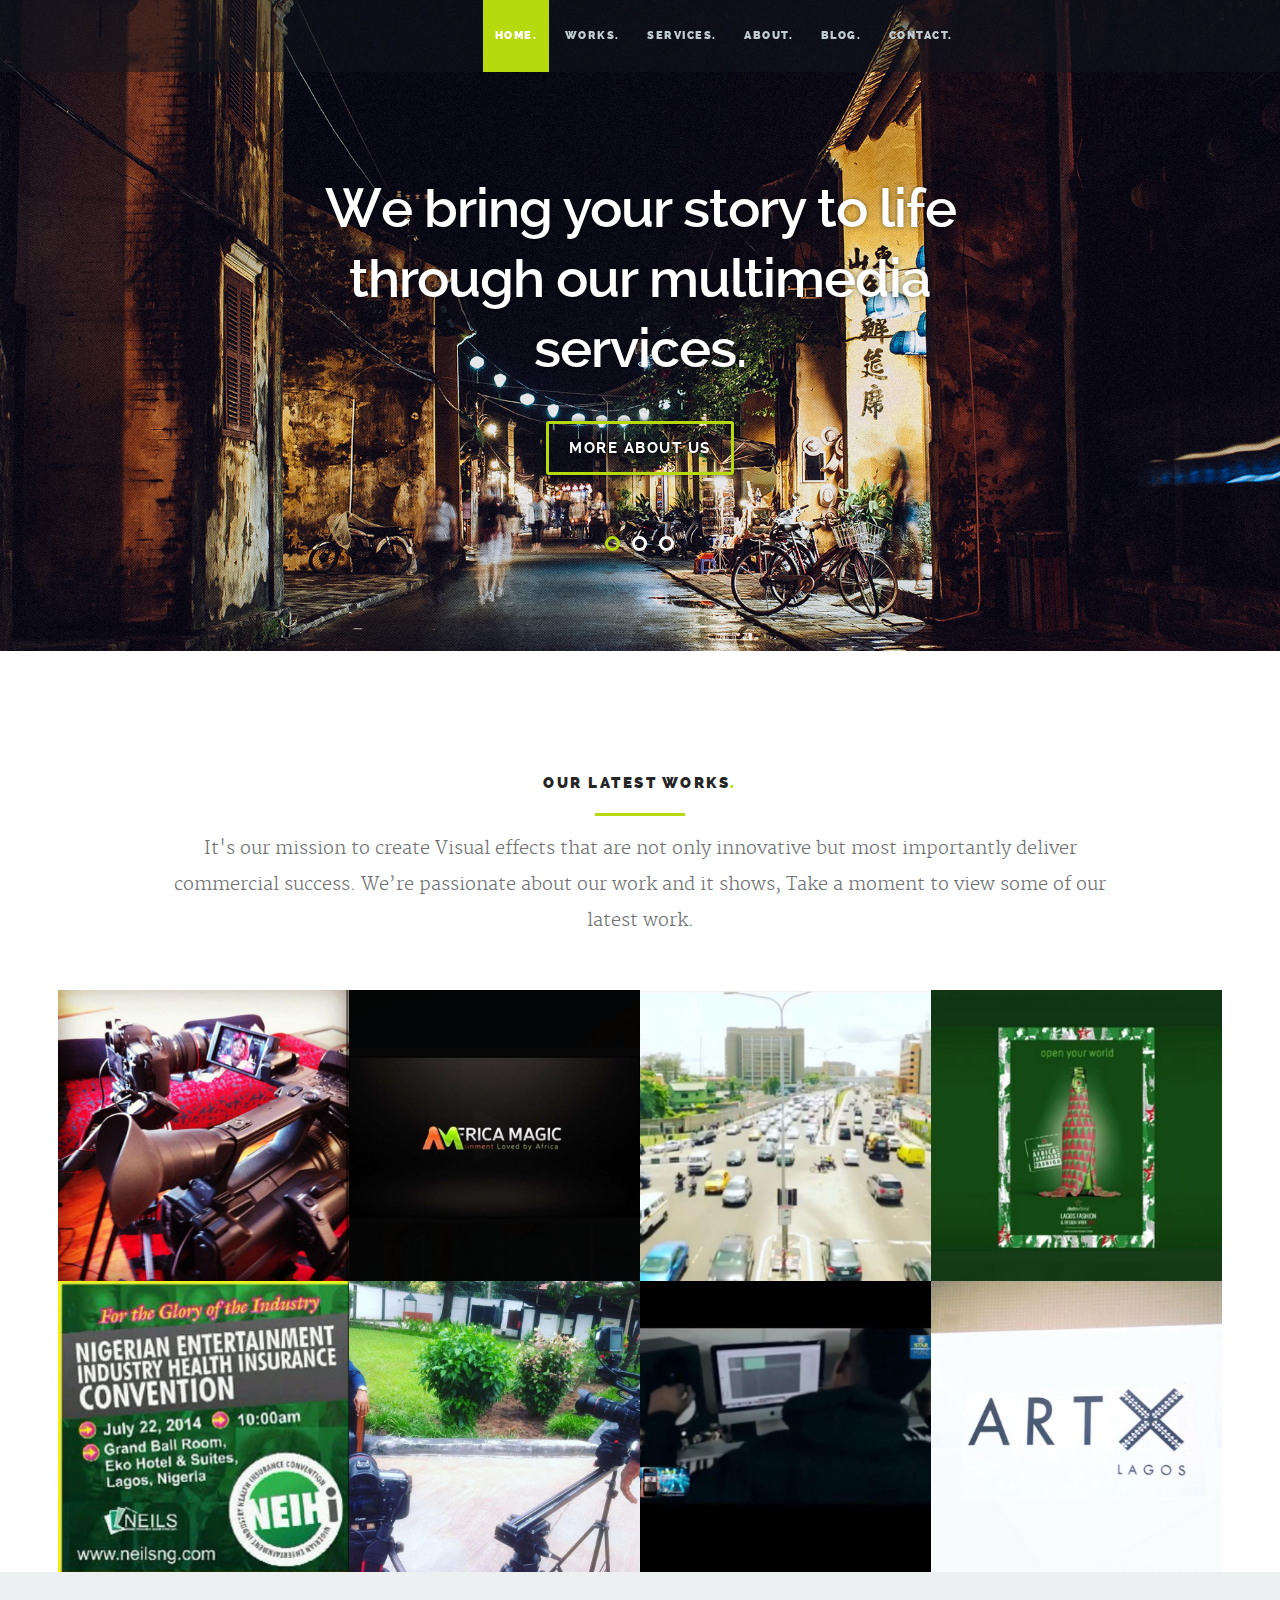
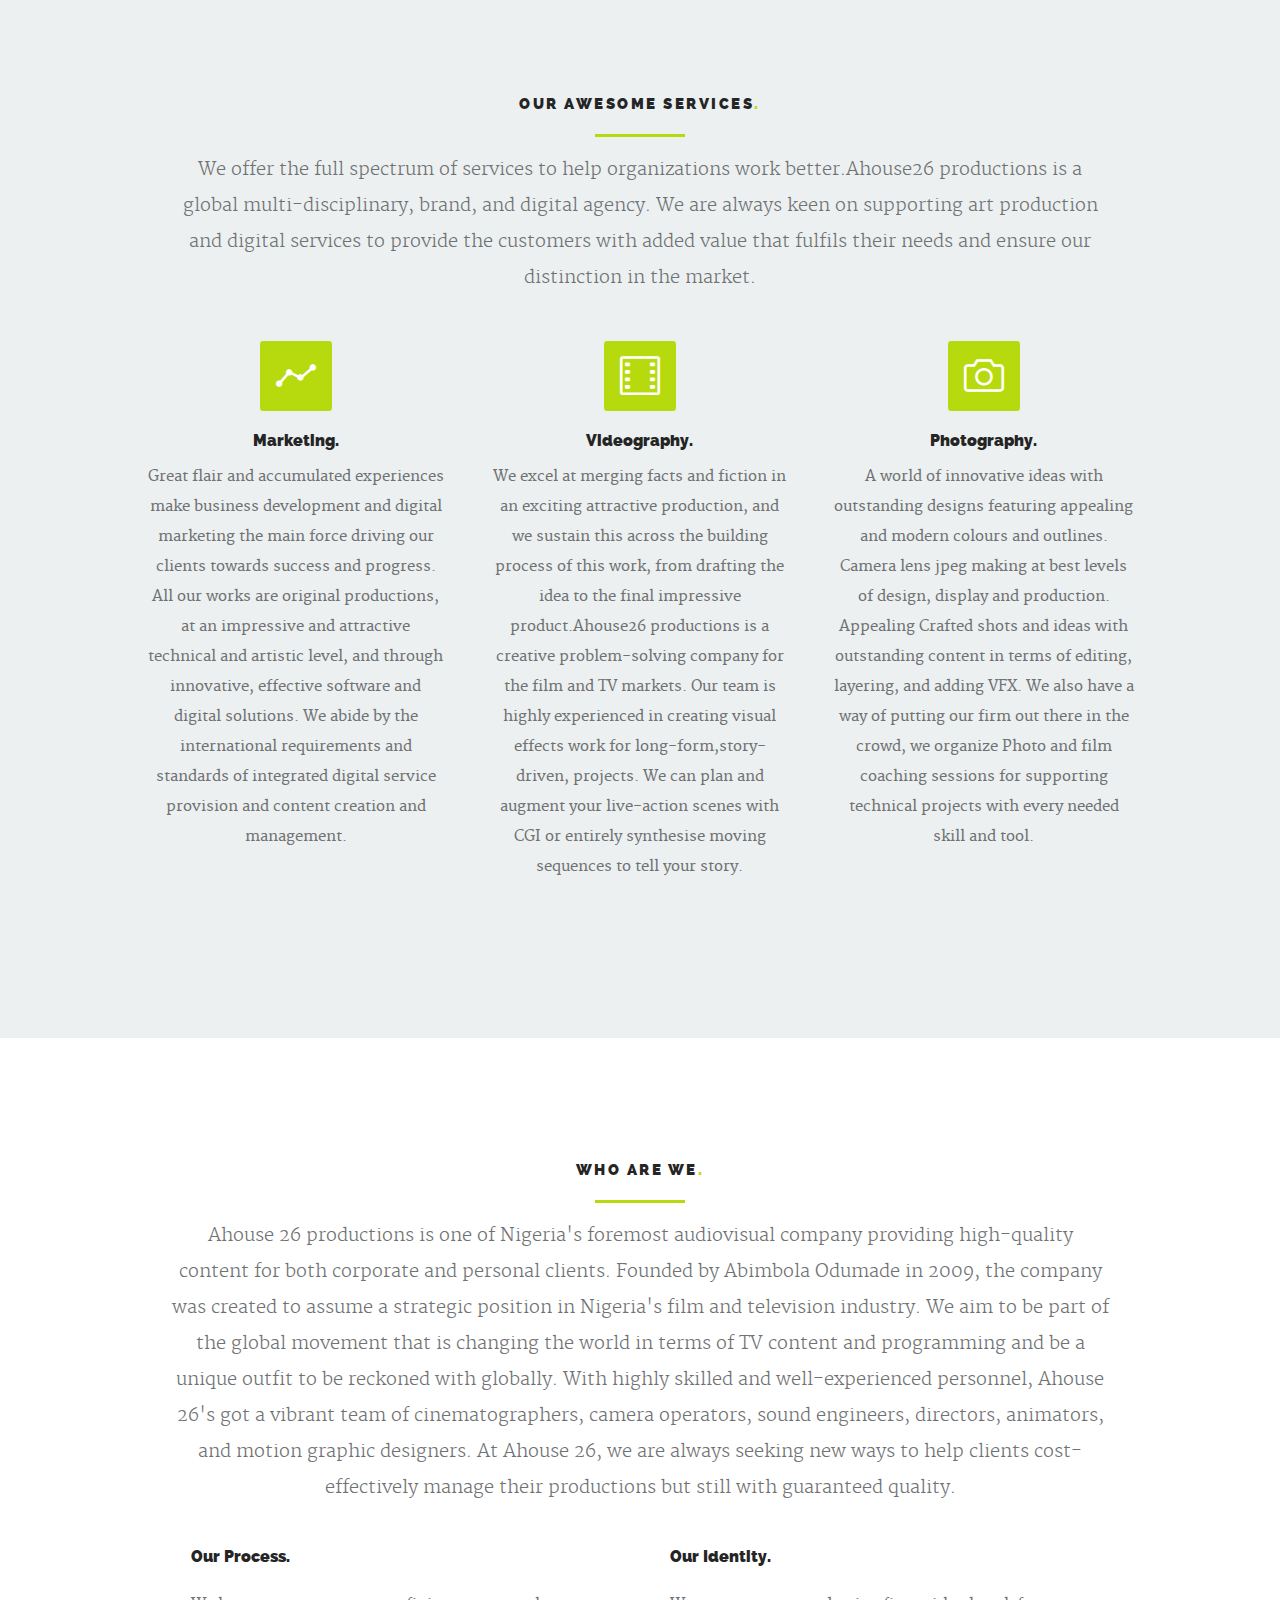
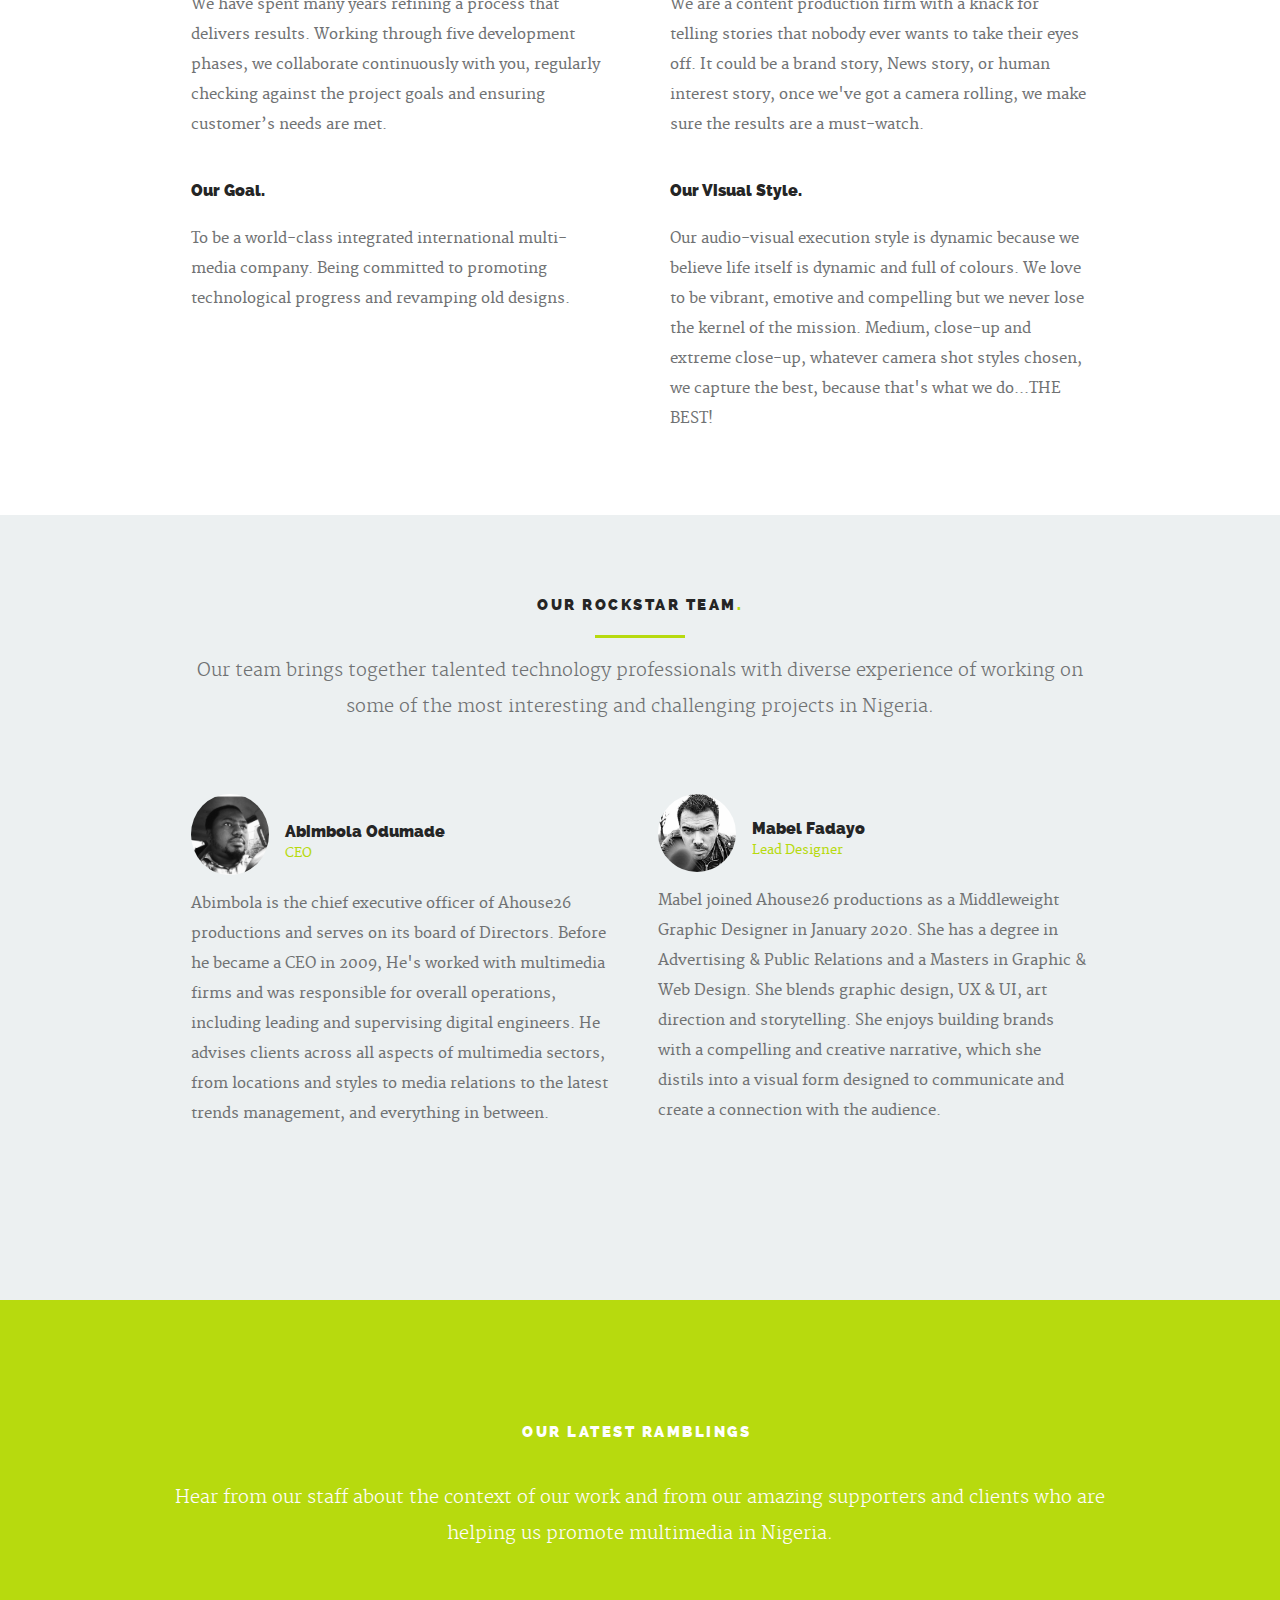
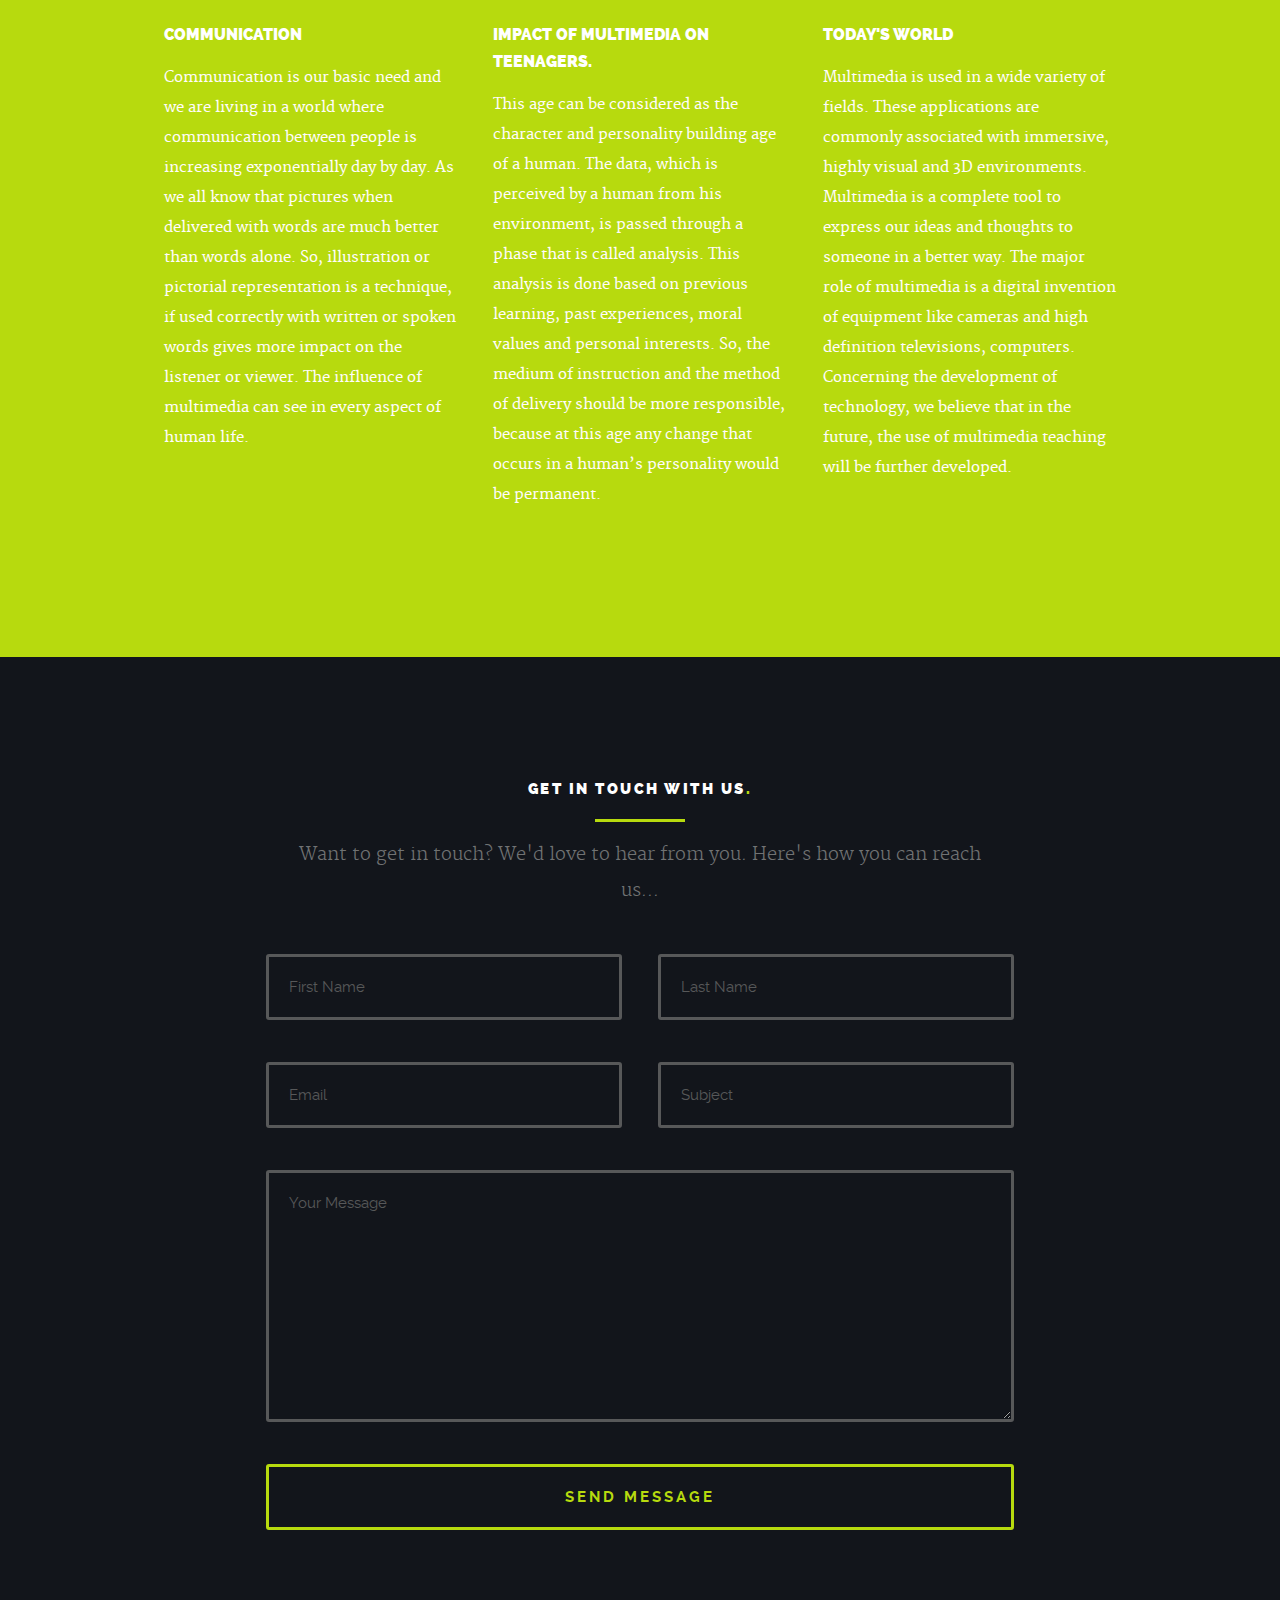
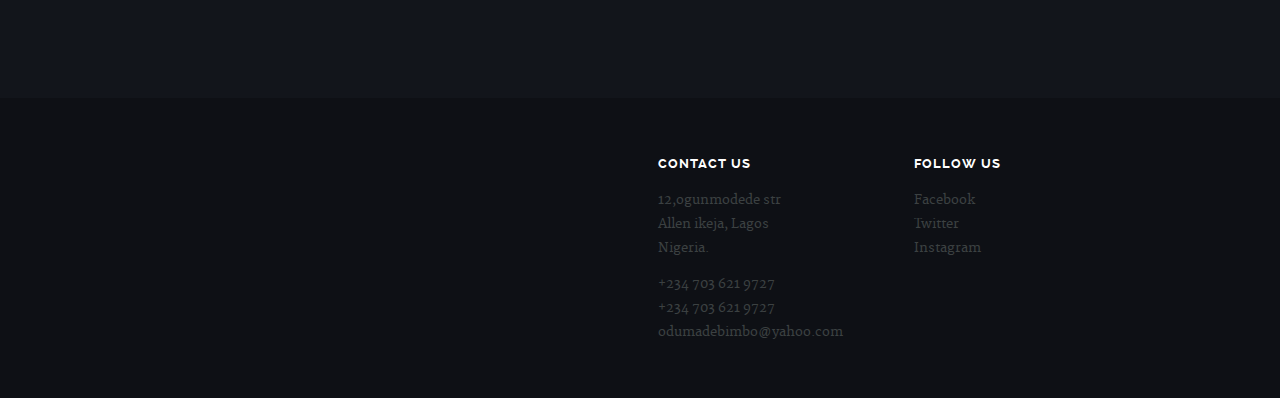
==== commit 2f98f2aa: "Grammarly" ====
--- a/index.html
+++ b/index.html
@@ -127,7 +127,8 @@
 
 	         <hr />
 
-	         <p>It's our mission to create Visual effects that are not only innovative but most importantly deliver commercial success.We’re passionate about our work and it shows,Take a moment to view some of our latest work.
+	         <p>It's our mission to create Visual effects that are not only innovative but most importantly deliver 
+				 commercial success. We’re passionate about our work and it shows, Take a moment to view some of our latest work.
 	         </p>
 
 	      </div>
@@ -286,7 +287,9 @@
 
 	         <hr />
 
-	         <p>We offer the full spectrum of services to help organizations work better.Ahouse26 productions is a global multi-disciplinary, brand, and digital agency.We are always keen on supporting art production and digital services to provide the customers with added value that fulfills their needs and ensure our distinction in the market.
+	         <p>We offer the full spectrum of services to help organizations work better.Ahouse26 productions is a global 
+				 multi-disciplinary, brand, and digital agency. We are always keen on supporting art production and digital 
+				 services to provide the customers with added value that fulfils their needs and ensure our distinction in the market.
 	         </p>
 
          </div>
@@ -308,9 +311,11 @@
 	               <h3>Marketing.</h3>
 
 	               <div class="service-content">	                  
-		               <p>Great flair and accumulated experiences that make business development and digital marketing a main force driving our clients towards success and progress. 
-						   All our works are original productions,at an impressive and attractive technical and artistic level,and through innovative,effective software and digital solutions.
-						   We abide by the international requirements and standards of integrated digital service provision and content creation and management.
+		               <p>Great flair and accumulated experiences make business development and digital marketing the main 
+						   force driving our clients towards success and progress. All our works are original productions, 
+						   at an impressive and attractive technical and artistic level, and through innovative, effective 
+						   software and digital solutions. We abide by the international requirements and standards of 
+						   integrated digital service provision and content creation and management.
 	         			</p> 
 	               </div>      
 
@@ -325,9 +330,12 @@
 	               <h3>Videography.</h3>                  
 
 	               <div class="service-content">	                  
-		               <p>We excel at merging facts and fiction in an exciting attractive production, and we sustain this across the building process of this work, from drafting the idea to the final impressive product.Ahouse26 productions is a creative problem-solving company for the film and TV markets.
-						   Our team is highly experienced in creating visual effects work for long-form,story-driven,projects.
-						   We can plan and augment your live action scenes with CGI or entirely synthesise moving sequences to tell your story.
+		               <p>We excel at merging facts and fiction in an exciting attractive production, and we sustain 
+						   this across the building process of this work, from drafting the idea to the final impressive 
+						   product.Ahouse26 productions is a creative problem-solving company for the film and TV markets. 
+						   Our team is highly experienced in creating visual effects work for long-form,story-driven, 
+						   projects. We can plan and augment your live-action scenes with CGI or entirely synthesise 
+						   moving sequences to tell your story.
 	         			</p> 
 	               </div>                                 
 
@@ -341,8 +349,11 @@
 	               <h3>Photography.</h3>
 
 	               <div class="service-content">		                  
-		               <p> A world of innovative ideas with outstanding designs featuring appealing and modern colors and outlines.Camera lens jpeg making at best levels of design, display and production.
-						Appealing Crafted shots and ideas with outstanding content in terms of editing, layering, and adding vfx.We also have a way of putting our firm out there in the crowd,we organize Photo and film coaching sessions for supporting technical projects with every needed skill and tool.
+		               <p>A world of innovative ideas with outstanding designs featuring appealing and modern colours and outlines. 
+						   Camera lens jpeg making at best levels of design, display and production. Appealing Crafted shots and ideas 
+						   with outstanding content in terms of editing, layering, and adding VFX. We also have a way of putting our 
+						   firm out there in the crowd, we organize Photo and film coaching sessions for supporting technical projects 
+						   with every needed skill and tool.
 	         			</p> 
 	               </div>                               
 
@@ -366,15 +377,14 @@
 
 	         <hr />
 
-	         <p>Ahouse 26 productions is one of Nigeria's foremost audio visual company providing high-quality content for both corporate 
-				and personal clients.Founded by Abimbola Odumade in 2009,the company was created to assume a strategic position in 
-				Nigeria's film and television industry.
-				We aim to be part of the global movement that is changing the world in terms of TV content and programming and be a unique
-				outfit to be reckoned with globally.
-				With highly-skilled and well-experienced personnel,Ahouse 26's got a vibrant team of cinematographers,camera operators,
-				sound engineers,directors,animators, and motion graphic designers.
-				At Ahouse 26,we are always seeking new ways to help clients manage their productions in a cost-effective way but still with
-				guaranteed quality.
+	         <p>Ahouse 26 productions is one of Nigeria's foremost audiovisual company providing high-quality content for both 
+				 corporate and personal clients. Founded by Abimbola Odumade in 2009, the company was created to assume a 
+				 strategic position in Nigeria's film and television industry. We aim to be part of the global movement 
+				 that is changing the world in terms of TV content and programming and be a unique outfit to be reckoned 
+				 with globally. With highly skilled and well-experienced personnel, Ahouse 26's got a vibrant team of 
+				 cinematographers, camera operators, sound engineers, directors, animators, and motion graphic designers. 
+				 At Ahouse 26, we are always seeking new ways to help clients cost-effectively manage their productions 
+				 but still with guaranteed quality.
 	         </p>
 
 	      </div>
@@ -387,9 +397,8 @@
 
       		<h3>Our Process.</h3>	
 
-	      	<p>We have spent many years refining a process that delivers results. Working through five development phases,
-			we collaborate continuously with you, regularly checking against the project goals and
-			ensuring customer’s needs are met.
+	      	<p>We have spent many years refining a process that delivers results. Working through five development phases, 
+				  we collaborate continuously with you, regularly checking against the project goals and ensuring customer’s needs are met.
 	         </p>
 
       	</div> 
@@ -398,9 +407,9 @@
 
 	      	<h3>Our Identity.</h3>
 
-	      	<p>We are a content production firm with a knack  for telling stories that nobody ever wants to take their eyes off.
-				It could be a brand story,News story,or human interest story,once we've got a camera rolling,we make sure the 
-				results is a must-watch.
+	      	<p>We are a content production firm with a knack for telling stories that nobody ever wants to take their eyes off. It could 
+				  be a brand story, News story, or human interest story, once we've got a camera rolling, we make sure the results are a 
+				  must-watch.
 
 	         </p>	
 
@@ -414,8 +423,8 @@
 
 	      	<h3>Our Goal.</h3>	
 
-	      	<p>To be a world-class integrated international multi-media company. Being committed to promoting technological progress and revamping 
-				old designs
+	      	<p>To be a world-class integrated international multi-media company. Being committed to promoting technological 
+				  progress and revamping old designs.
 	         </p>
 
       	</div> 
@@ -424,11 +433,10 @@
 
 	      	<h3>Our Visual Style.</h3>
 
-	      	<p>Our audio-visual execution style is dynamic because we believe life itself is dynamic and
-				full of colours.We love to be vibrant,emotive and compelling but we never loose the kernel
-				of the mission.
-				Medium,close-up and extreme close-up,whatever camera shot styles chosen,we capture the best,
-				because that's what we do...THE BEST!
+	      	<p>Our audio-visual execution style is dynamic because we believe life itself is dynamic and full of colours. 
+				  We love to be vibrant, emotive and compelling but we never lose the kernel of the mission. Medium, 
+				  close-up and extreme close-up, whatever camera shot styles chosen, we capture the best, because that's 
+				  what we do...THE BEST!
 	         </p>	
 
       	</div> 
@@ -446,8 +454,8 @@
 
 		         <hr />
 
-		         <p>Our team brings together talented technological professionals with diverse experience of working
-					 for some of the most interesting and challenging projects in Nigeria.
+		         <p>Our team brings together talented technology professionals with diverse experience of working on 
+					 some of the most interesting and challenging projects in Nigeria.
 		         </p>	         
 
 		      </div>
@@ -475,11 +483,11 @@
 
 		               </div>							
 
-		               <p>Abimbola is the chief executive officer of Ahouse26 productions and serves on it's board of Directors.
-						Before he became a CEO in 2009,He's worked with multimedia firms and was responsible for overall operations,including
-						leading and supervising digital engineers.
-						He advises clients across all aspects of multimedia sectors,from locations and styles to media relations
-						to latest trends management, and everything in between.. </p>
+		               <p>Abimbola is the chief executive officer of Ahouse26 productions and serves on its board of Directors. 
+						   Before he became a CEO in 2009, He's worked with multimedia firms and was responsible for overall 
+						   operations, including leading and supervising digital engineers. He advises clients across all 
+						   aspects of multimedia sectors, from locations and styles to media relations to the latest trends 
+						   management, and everything in between.</p>
 
 		               
 
@@ -500,56 +508,15 @@
 
 		               </div>
 
-		               <p>Mabel joined Ahouse26 productions as a Middleweight Graphic Designer in January 2020.
-						She has a degree in Advertising & Public Relations and a Masters in Graphic & Web Design.
-						She blends together graphic design, UX & UI,
-						art direction and storytelling.She enjoys building brands with a compelling and creative narrative,
-						which she distils into a visual form designed to communicate and create a connection with the audience. </p>
+		               <p>Mabel joined Ahouse26 productions as a Middleweight Graphic Designer in January 2020. She has a degree 
+						   in Advertising & Public Relations and a Masters in Graphic & Web Design. She blends graphic design, 
+						   UX & UI, art direction and storytelling. She enjoys building brands with a compelling and creative 
+						   narrative, which she distils into a visual form designed to communicate and create a connection with 
+						   the audience.</p>
 
 		               
 		       		</div> 
-		            <div class="bgrid member first">
-
-							<div class="member-header">
-							
-								<div class="member-pic">
-		                		<img src="images/team/member03-k.jpg" alt=""/>                        	
-		               	</div>
-
-		               	<div class="member-name">
-		                  	<h3>Fred Barak</h3>
-		                  	<span>Gaffer</span>
-		               	</div>
-
-							</div>
-
-		               <p>Fred is the head electrician,responsible for the execution of the lighting plan for all of our projects.</p>
-
-		               
-
-		      		</div> 
-
-		            <div class="bgrid member">
-
-		            	<div class="member-header">
-										
-								<div class="member-pic">
-									<img src="images/team/member04-k.jpg" alt=""/>                        	                        	
-		                 	</div>
-
-		                  <div class="member-name">
-		                     <h3>Shikamaru Nara</h3>
-		                     <span>Cinematographer</span>
-		                  </div>
-
-		               </div>
-
-		               <p>Fred creates visual images for exceptional range of creative, technical and documentary purposes.
-						He communicates with photographic subjects to put our clients at ease, encourage them and direct them. </p>
-
-		               
-
-		            </div> 
+		            
 		         </div> 
 
 	         </div> 
@@ -588,36 +555,34 @@
 	            <article class="bgrid">
 						
 						<h5>March 16, 2021</h5>
-	               <h3><a href="single.html">COMMUNICATION</a></h3>
+	               <h3><a>COMMUNICATION</a></h3>
 	                           
-	               <p>Communication is our basic need and we are living in a world where the communication between people is increasing
-					    exponentially day by day. As we all know that pictures when delivered with words are much better than words alone. 
-						So, illustration or pictorial representation is a technique, if used correctly with written or spoken words gives 
-						more impact on the listener or viewer.
-						 The influence of multimedia can see in every aspect of human life. 
+	               <p>Communication is our basic need and we are living in a world where communication between people is increasing 
+					   exponentially day by day. As we all know that pictures when delivered with words are much better than words alone. 
+					   So, illustration or pictorial representation is a technique, if used correctly with written or spoken words gives 
+					   more impact on the listener or viewer. The influence of multimedia can see in every aspect of human life.
 	               </p>
 	                        
 	            </article>
 
 	            <article class="bgrid">
 						
-						<h5>August 29, 2020</h5>
-	               <h3><a href="single.html">IMPACT OF MULTIMEDIA ON TEENAGERS.</a></h3>
+						<h5>March 9, 2021</h5>
+	               <h3><a>IMPACT OF MULTIMEDIA ON TEENAGERS.</a></h3>
 	                           
 	               <p>
-					This age can be considered as the character and personality building age of a human. The data, which is perceived by a 
-					human from his environment, is passed through a phase that is  called  analysis.  This  analysis  is  done  on  the  basis
-					  of previous  learning,  past  experiences,  moral  values  and personal  interests.  So,  the  medium  of  instruction
-					    and  the method of delivery should be  more responsible, because  at this  age  any  change  that  occurs  in  human’s
-						  personality would be permanent. 
+					This age can be considered as the character and personality building age of a human. The data, which is perceived by 
+					a human from his environment, is passed through a phase that is called analysis. This analysis is done based on previous 
+					learning, past experiences, moral values and personal interests. So, the medium of instruction and the method of delivery 
+					should be more responsible, because at this age any change that occurs in a human’s personality would be permanent.
 	            	</p>
 	                        
 	            </article>
 
 	            <article class="bgrid">
 						
-						<h5>December 28, 2020</h5>	
-	               <h3><a href="single.html">TODAY'S WORLD</a></h3>
+						<h5>March 17, 2021</h5>	
+	               <h3><a>TODAY'S WORLD</a></h3>
 	                           
 	               <p>
 					Multimedia is used in a wide variety of fields. These applications are commonly associated with immersive, highly visual
@@ -655,7 +620,7 @@
 
 	         <hr />
 
-	         <p>Want to get in touch? We'd love to hear from you.Here's how you can reach us...
+	         <p>Want to get in touch? We'd love to hear from you. Here's how you can reach us...
 	         </p>
 
 	      </div>
